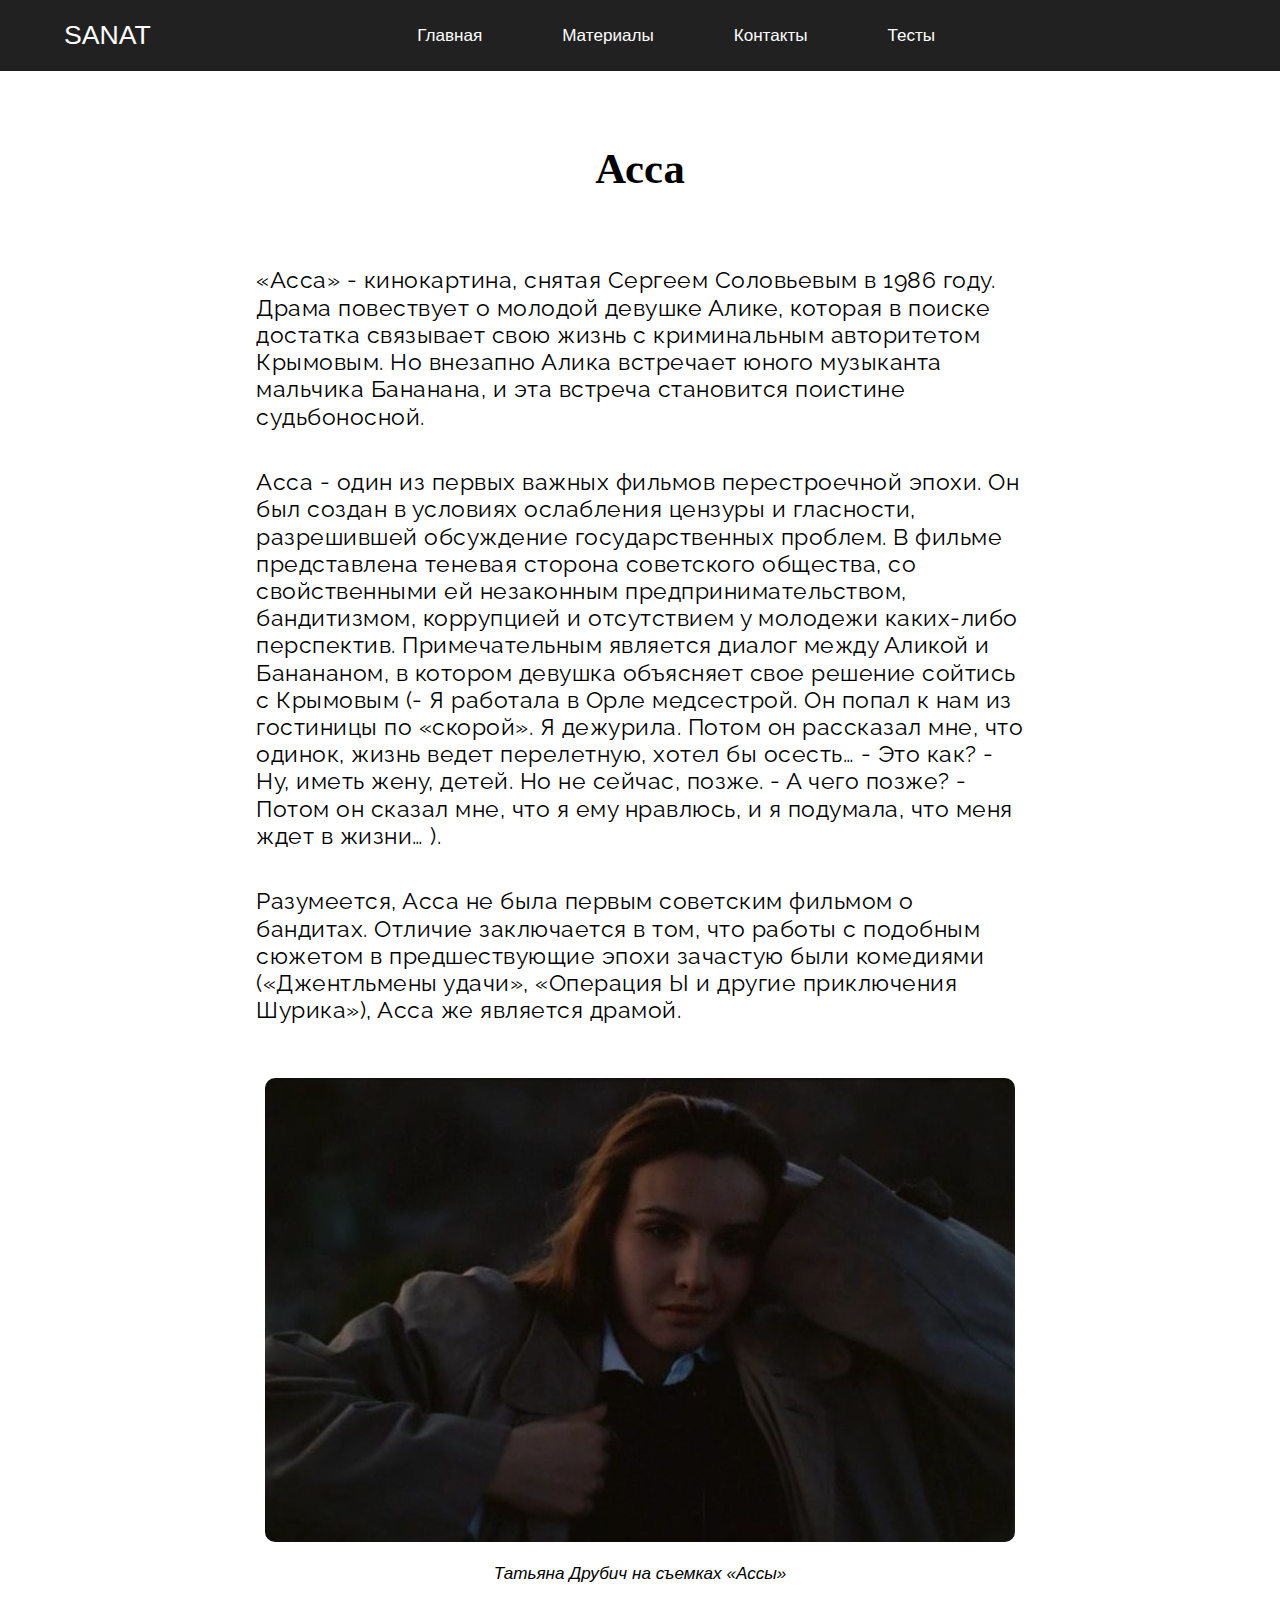
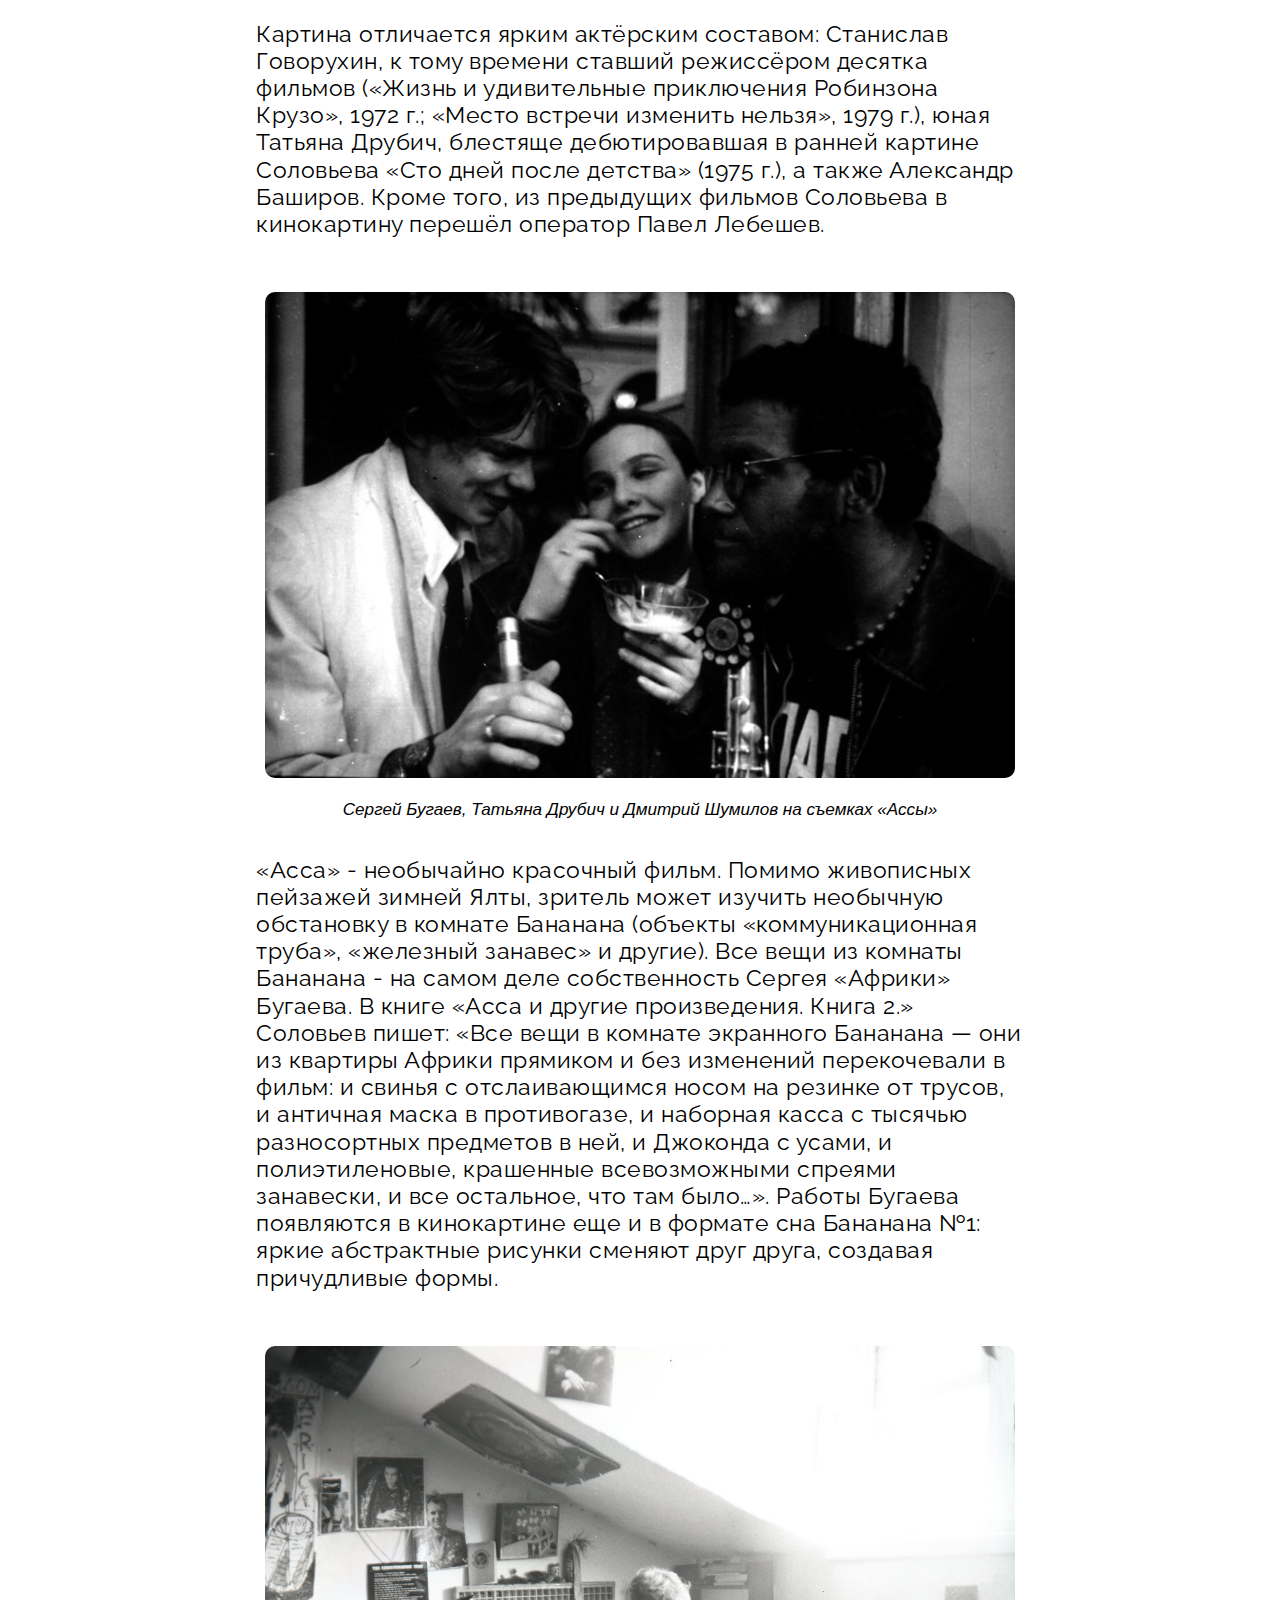
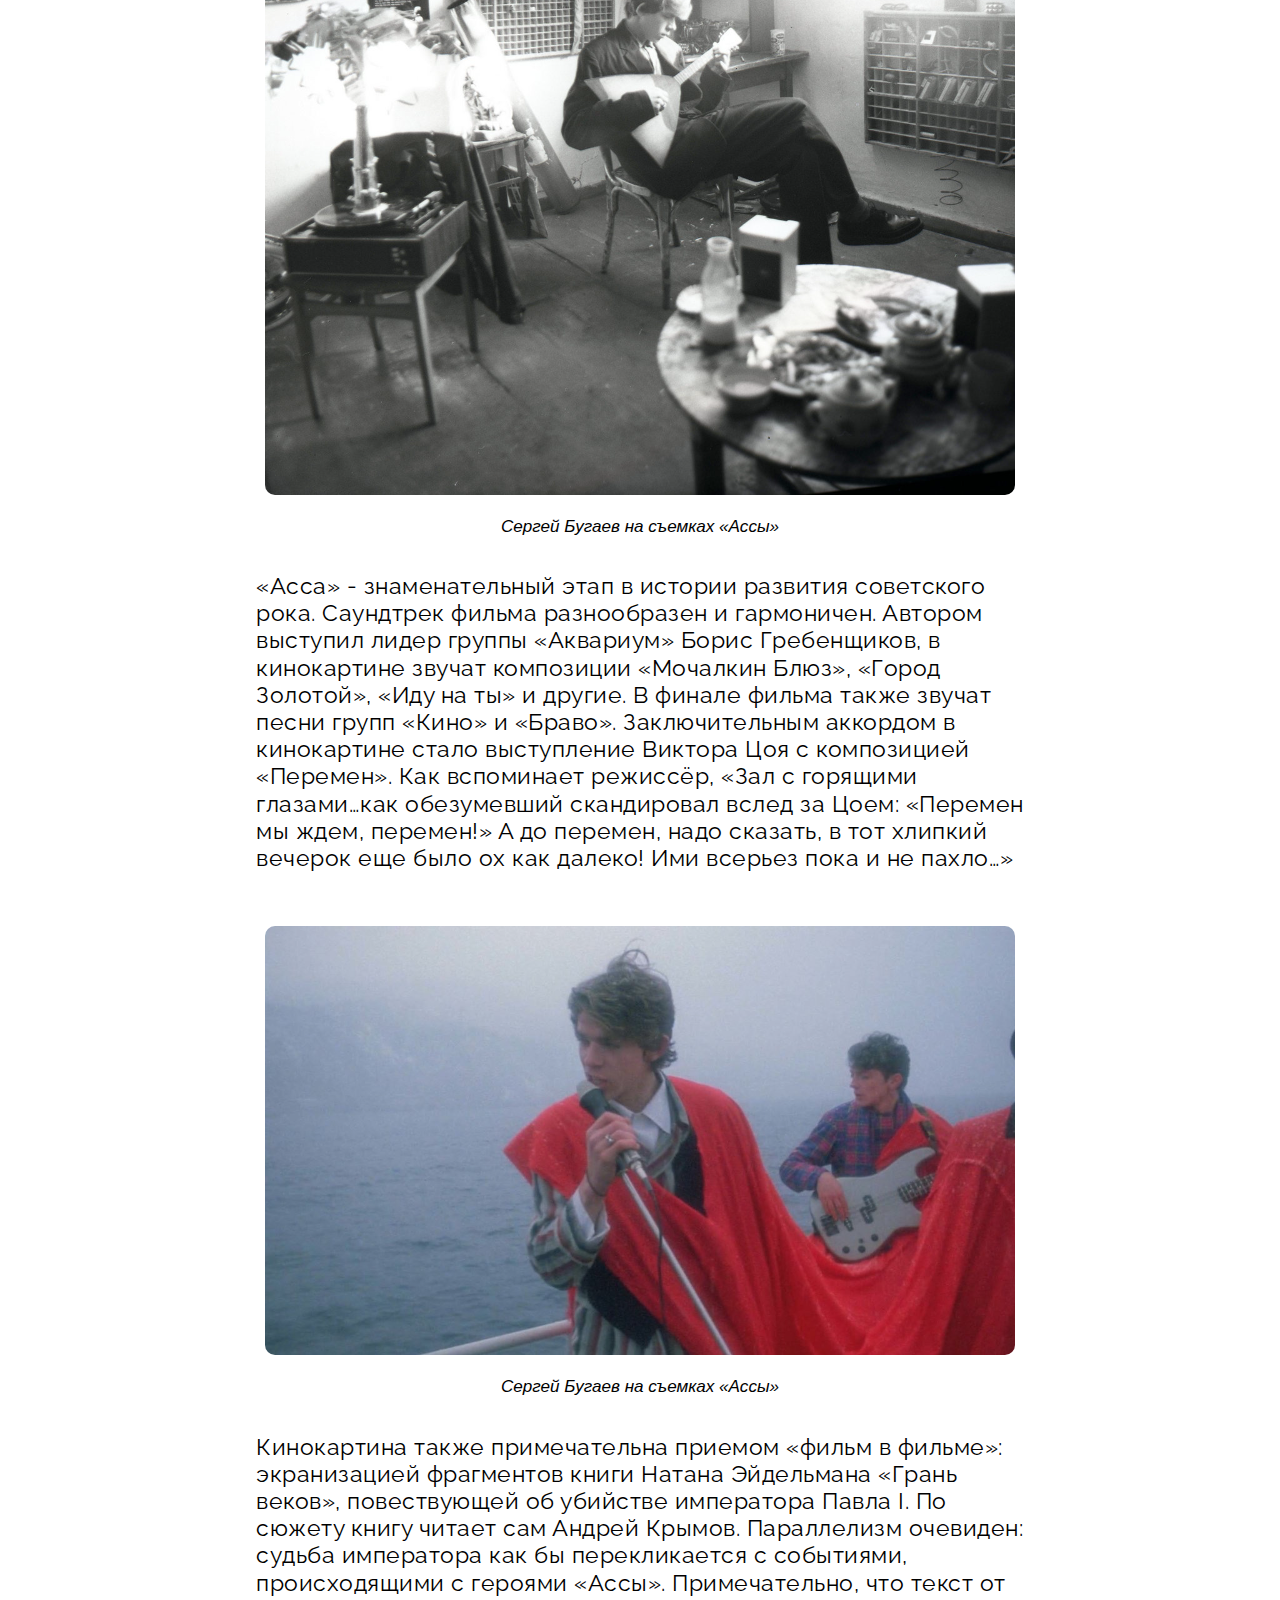
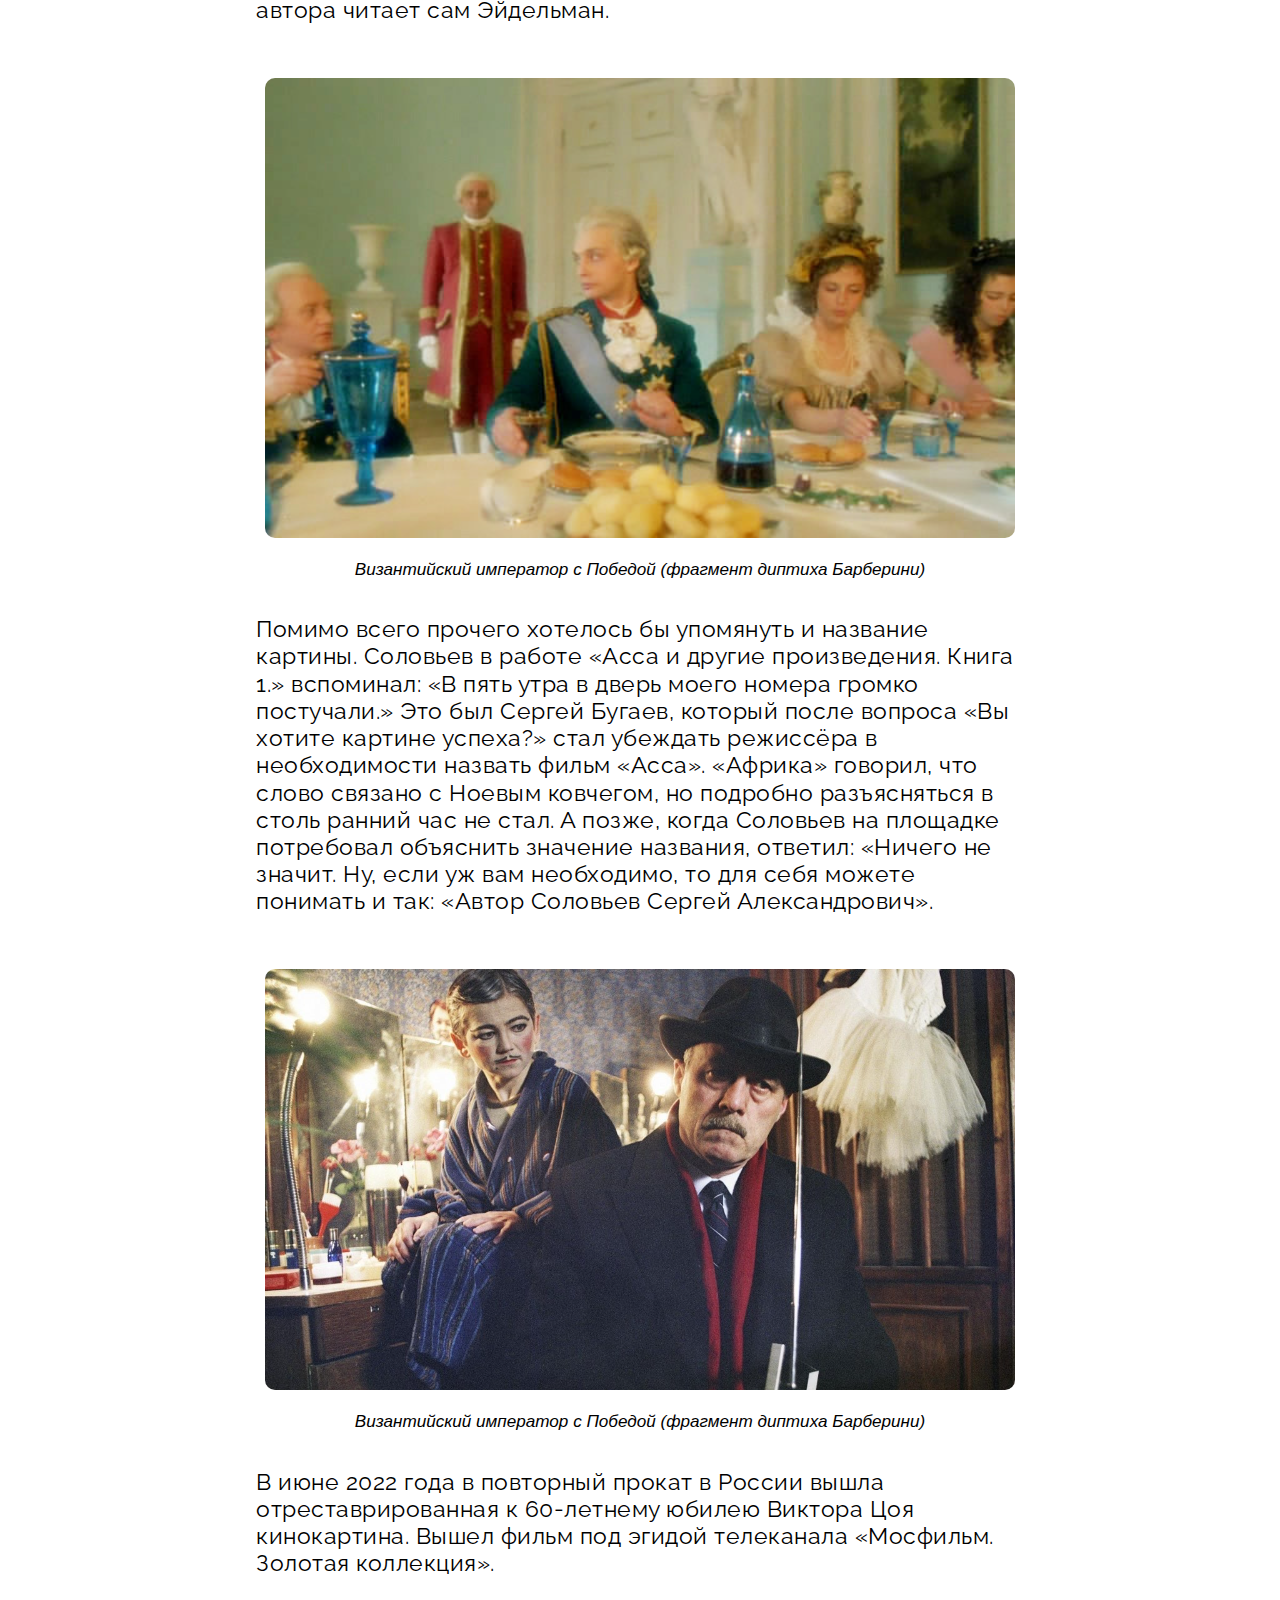
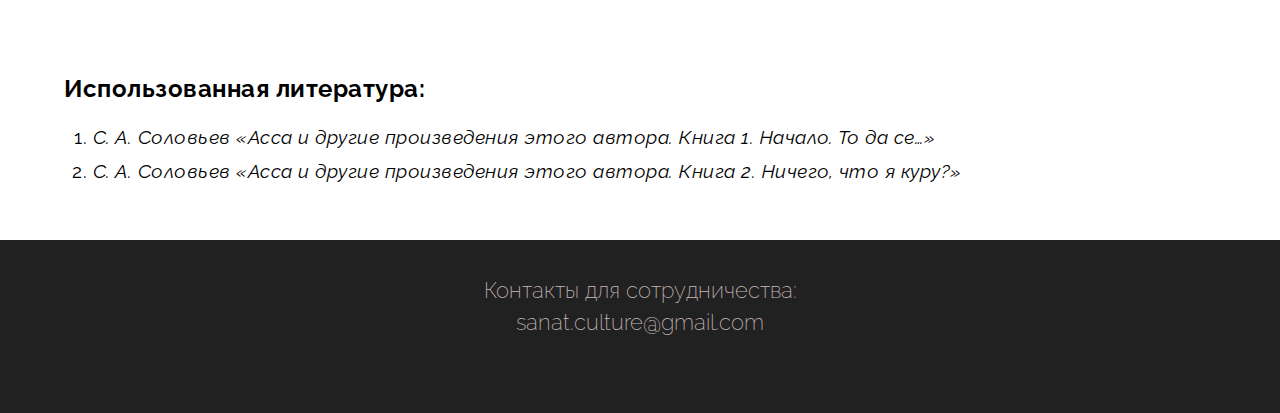
==== assa.html @ 41b5cd9e "my file" ====
<!DOCTYPE html>
<html lang="en">
<head>
    <meta charset="UTF-8">
    <meta http-equiv="X-UA-Compatible" content="IE=edge">
    <meta name="viewport" content="width=device-width, initial-scale=1.0">
    <link rel="stylesheet" href="/css/general.css">
    <link rel="stylesheet" href="/css/footer.css">
    <link rel="stylesheet" href="/css/assa.css">
    <title>Асса</title>
</head>
<body>
    <div class="wrapper">
        <div class="header__container _container">
            <a href="#" class="header__logo">SANAT</a>
            <header class="header">
                <div class="hamburger-lines">
                    <span class="line line1"></span>
                    <span class="line line2"></span>
                    <span class="line line3"></span>
                </div>  
            <nav class="header__menu menu">
                <ul class="menu__list">
                    <li class="menu__item">
                        <a href="#" class="menu__link">Главная</a>
                    </li>
                    <li class="menu__item">
                        <a href="#" class="menu__link">Материалы</a>
                    </li>
                    <li class="menu__item">
                        <a href="#" class="menu__link">Контакты</a>
                    </li>
                    <li class="menu__item">
                        <a href="#" class="menu__link">Тесты</a>
                    </li>
                </ul>
            </nav>
        </div>
        <div class="mainpage">
            <div class="mainpage__container">
                <h1 class="mainpage_text">Асса</h1>
                <div class="image-text">
                    <p class="content-text">
                        «Асса» - кинокартина, снятая Сергеем Соловьевым в 1986 году. Драма повествует о молодой девушке Алике, которая в поиске достатка связывает свою жизнь с криминальным авторитетом Крымовым. Но внезапно Алика встречает юного музыканта мальчика Бананана, и эта встреча становится поистине судьбоносной. 
                    </p>
                 </div>
                 <div class="image-text">
                    <p class="content-text">
                        Асса - один из первых важных фильмов перестроечной эпохи. Он был создан в условиях ослабления цензуры и гласности, разрешившей обсуждение государственных проблем. В фильме представлена теневая сторона советского общества, со свойственными ей незаконным предпринимательством, бандитизмом, коррупцией и отсутствием у молодежи каких-либо перспектив. Примечательным является диалог между Аликой и Банананом, в котором девушка объясняет свое решение сойтись с Крымовым (- Я работала в Орле медсестрой. Он попал к нам из гостиницы по «скорой». Я дежурила. Потом он рассказал мне, что одинок, жизнь ведет перелетную, хотел бы осесть… - Это как? - Ну, иметь жену, детей. Но не сейчас, позже. - А чего позже? - Потом он сказал мне, что я ему нравлюсь, и я подумала, что меня ждет в жизни… ). 
                    </p>
                 </div>
                 <div class="image-text">
                    <p class="content-text">
                        Разумеется, Асса не была первым советским фильмом о бандитах. Отличие заключается в том, что работы с подобным сюжетом в предшествующие эпохи зачастую были комедиями («Джентльмены удачи», «Операция Ы и другие приключения Шурика»), Асса же является драмой.
                    </p>
                 </div>
                 <div class="image-wrapper">
                    <div class="container_image">
                        <img src="/images/assa 1.png" alt="" class="second-image">
                    </div>
                    <div class="undertext">
                        <p class="under__text"> <i> Татьяна Друбич на съемках «Ассы» </i></p>
                    </div>
                </div>
                <div class="image-text">
                    <p class="content-text">
                        Картина отличается ярким актёрским составом: Станислав Говорухин, к тому времени ставший режиссёром десятка фильмов («Жизнь и удивительные приключения Робинзона Крузо», 1972 г.; «Место встречи изменить нельзя», 1979 г.), юная Татьяна Друбич, блестяще дебютировавшая в ранней картине Соловьева «Сто дней после детства» (1975 г.), а также Александр Баширов. Кроме того, из предыдущих фильмов Соловьева в кинокартину перешёл оператор Павел Лебешев.
                    </p>
                 </div>
                 <div class="image-wrapper">
                    <div class="container_image">
                        <img src="/images/assa 2.png" alt="" class="second-image">
                    </div>
                    <div class="undertext">
                        <p class="under__text"> <i> Сергей Бугаев, Татьяна Друбич и Дмитрий Шумилов на съемках «Ассы» </i></p>
                    </div>
                </div>
                <div class="image-text">
                    <p class="content-text">
                        «Асса» - необычайно красочный фильм. Помимо живописных пейзажей зимней Ялты, зритель может изучить необычную обстановку в комнате Бананана (объекты «коммуникационная труба», «железный занавес» и другие). Все вещи из комнаты Бананана - на самом деле собственность Сергея «Африки» Бугаева. В книге «Асса и другие произведения. Книга 2.» Соловьев пишет: «Все вещи в комнате экранного Бананана — они из квартиры Африки прямиком и без изменений перекочевали в фильм: и свинья с отслаивающимся носом на резинке от трусов, и античная маска в противогазе, и наборная касса с тысячью разносортных предметов в ней, и Джоконда с усами, и полиэтиленовые, крашенные всевозможными спреями занавески, и все остальное, что там было…». Работы Бугаева появляются в кинокартине еще и в формате сна Бананана №1: яркие абстрактные рисунки сменяют друг друга, создавая причудливые формы.                    </p>
                 </div>
                 <div class="image-wrapper">
                    <div class="container_image">
                        <img src="/images/assa 3.png" alt="" class="second-image">
                    </div>
                    <div class="undertext">
                        <p class="under__text"> <i> Сергей Бугаев на съемках «Ассы» </i></p>
                    </div>
                </div>
                <div class="image-text">
                    <p class="content-text">
                        «Асса» - знаменательный этап в истории развития советского рока. Саундтрек фильма разнообразен и гармоничен. Автором выступил лидер группы «Аквариум» Борис Гребенщиков, в кинокартине звучат композиции «Мочалкин Блюз», «Город Золотой», «Иду на ты» и другие. В финале фильма также звучат песни групп «Кино» и «Браво». Заключительным аккордом в кинокартине стало выступление Виктора Цоя с композицией «Перемен». Как вспоминает режиссёр, «Зал с горящими глазами…как обезумевший скандировал вслед за Цоем: «Перемен мы ждем, перемен!» А до перемен, надо сказать, в тот хлипкий вечерок еще было ох как далеко! Ими всерьез пока и не пахло…»                    </p>
                 </div>
                 <div class="image-wrapper">
                    <div class="container_image">
                        <img src="/images/assa 4.png" alt="" class="second-image">
                    </div>
                    <div class="undertext">
                        <p class="under__text"> <i> Сергей Бугаев на съемках «Ассы» </i></p>
                    </div>
                </div>
                <div class="image-text">
                    <p class="content-text">
                        Кинокартина также примечательна приемом «фильм в фильме»: экранизацией фрагментов книги Натана Эйдельмана «Грань веков», повествующей об убийстве императора Павла I. По сюжету книгу читает сам Андрей Крымов. Параллелизм очевиден: судьба императора как бы перекликается с событиями, происходящими с героями «Ассы». Примечательно, что текст от автора читает сам Эйдельман.
                    </p>
                 </div>
                 <div class="image-wrapper">
                    <div class="container_image">
                        <img src="/images/assa 5.png" alt="" class="second-image">
                    </div>
                    <div class="undertext">
                        <p class="under__text"> <i> Византийский император с Победой (фрагмент диптиха Барберини) </i></p>
                    </div>
                </div>
                <div class="image-text">
                    <p class="content-text">
                        Помимо всего прочего хотелось бы упомянуть и название картины. Соловьев в работе «Асса и другие произведения. Книга 1.» вспоминал: «В пять утра в дверь моего номера громко постучали.» Это был Сергей Бугаев, который после вопроса «Вы хотите картине успеха?» стал убеждать режиссёра в необходимости назвать фильм «Асса». «Африка» говорил, что слово связано с Ноевым ковчегом, но подробно разъясняться в столь ранний час не стал. А позже, когда Соловьев на площадке потребовал объяснить значение названия, ответил: «Ничего не значит. Ну, если уж вам необходимо, то для себя можете понимать и так: «Автор Соловьев Сергей Александрович».                    </p>
                 </div>
                <div class="image-wrapper">
                    <div class="container_image">
                        <img src="/images/assa 6.png" alt="" class="second-image">
                    </div>
                    <div class="undertext">
                        <p class="under__text"> <i> Византийский император с Победой (фрагмент диптиха Барберини) </i></p>
                    </div>
                </div>
                <div class="image-text">
                    <p class="content-text">
                        В июне 2022 года в повторный прокат в России вышла отреставрированная к 60-летнему юбилею Виктора Цоя кинокартина. Вышел фильм под эгидой телеканала «Мосфильм. Золотая коллекция».
                    </div>
                </div>
                <div class="mainpage__lines">
                    <span class="linem main__line1"></span>
                    <span class="linem main__line2"></span>
                </div> 
            </div>
        </div>
        <div class="literature">
            <div class="literature__container">
                <h3 class="used_lit">Использованная литература:</h3>
                <ol class="lit_list" type="1" start="1">
                    <li class="list_list"> <i> С. А. Соловьев «Асса и другие произведения этого автора. Книга 1. Начало. То да се…»</i></li>
                    <li class="list_list"> <i> С. А. Соловьев «Асса и другие произведения этого автора. Книга 2. Ничего, что я куру?» </i></li>
                </ol>
            </div>
        </div>
        <footer>
            <div class="footer-container">
                <p class="contacts">Контакты для сотрудничества:</p>
                <p class="mail">sanat.culture@gmail.com</p>
            </div>
        </footer>
    </div>
    <script src="/css/js/script.js"></script>
</body>
</html>
---- css/general.css ----
@import url('https://fonts.googleapis.com/css2?family=Raleway:wght@300;400&family=Source+Sans+Pro:ital@0;1&display=swap');
*{
    padding: 0;
    margin: 0;
    border: 0;
}
*,*:before,*:after{
    -moz-box-sizing: border-box;
    -webkit-box-sizing: border-box;
    box-sizing: border-box;
}

a{
    text-decoration: none;
    color: white;
}

:focus,:active{outline: none;}
a:focus,a:active{outline: none;}
nav, footer, header, aside {display: block;}

html, body {
    height: 100%;
    width: 100%;
    font-size: 100%;
    line-height: 1;
    font-size: 14px;
    -ms-text-size-adjust: 100%;
    -moz-text-size-adjust: 100%;
    -webkit-text-size-adjust: 100%;
}
input, button, textarea {font-family: inherit;}
input::-ms-clear{display: none;}
button{cursor: pointer;}
button::-moz-focus-inner{padding: 0; border: 0;}
a, a:visited {text-decoration: none;}
a:hover {text-decoration: none;}
ul li {list-style: none;}
img{vertical-align: top;}

body._lock{
    overflow: hidden;
}

.wrapper{
    min-height: 100%;
    overflow-x: hidden;
    background-color: #212121;
}

.container{
    max-width: 100%;
    margin: 0 auto;
    background-color: #212121;
}

._container{
    width: 90%;
    margin: 0 auto;
    padding: 0 5%;
    box-sizing: content-box;
}

.header{
    position: relative;
    width: 100%;
    left: 0;
    top: 0;
    z-index: 50;
}

.header__container{
    display: flex;
    min-height: 80%;
    height: calc(25px + 52 * (100vw / 1440));
    min-height: 40px;
    align-items: center;
    width: 90%;
    margin: 0 auto;
    background-color:#212121;
    position: relative;
    z-index: 20;
}

.header__logo{
    font-family: Arial, Helvetica, sans-serif;
    font-size: calc(16px + 12 * (100vw / 1440));
    font-weight: 400;
}

.header__menu{
    margin: 0% 0% 0% 25%;
}

@media (max-width: 767px){
    .header__menu{
        margin: 0% 0% 0% 14%;
    }
}

@media (max-width: 500px){
    .header__menu{
        margin: 0% 0% 0% 7%;
    }
}


.menu__list{
    display: flex;
}

.menu__item:not(:last-child){
    margin: 0 10% 0 0;
}

@media (max-width: 500px){
    .menu__item:not(:last-child){
        margin: 0 7% 0 0;
    }
    .menu__list{
        flex-wrap: wrap;
    }
}

.menu__link{
    color: white;
    font-size: calc(10px + 8 * (100vw / 1440));
    font-family: Arial, Helvetica, sans-serif;
    font-weight: 500;
    transition: all ease 0.2s;
}

.menu__link:hover{
    border-bottom: #ffffff 2px solid;
}

@media(max-width: 767px){
    .hamburger-lines {
        display: block;
        height: 26px;
        width: 32px;
        top: 0;
        right: 0;
        position: relative;
        z-index: 2;
        display: flex;
        flex-direction: column;
        justify-content: space-between;
        float: right;
        cursor: pointer;
      }
      
      .hamburger-lines .line {
        display: block;
        height: 3px;
        width: 100%;
        border-radius: 10px;
        background: #ffffff;
        transition: all ease 0.3s;
      }
      .menu__list{
        position: fixed;
        display: block;
        top: 0;
        left: 0;
        width: 100%;
        height: 100%;
        background-color: #212121;
        background-image: url(/images/Rembrandt_Harmensz._van_Rijn_-_The_Return_of_the_Prodigal_Son.jpg);
        opacity: 1;
        padding: 30% 0px 30px 30%;
        transition: all 0.5s ease;
        transform: translate(-200%, 0);
      }
      .menu__list._active{
        transform: translate(0%, 0);
        transition: all 0.5s ease-in-out;
      }
      .menu__list > li{
        margin: 0px 0px 30px 0px;
        padding: 20px;
        
      }
      .menu__list > li:last-child{
        margin-bottom: 0;
      }
      .menu__link{
        font-size: 32px;
        text-align: center;
      }
      .hamburger-lines._active .line1{
        opacity: 0;
        transition: all ease 0.3s;
      }
      .hamburger-lines._active .line2{
        transform: rotate(45deg) translateY(8.5px);
        transition: all ease 0.3s;
      }
      .hamburger-lines._active .line3{
        transform: rotate(-45deg) translateY(-8.5px);
        transition: all ease 0.3s;
      }
}
---- css/footer.css ----
.footer-container{
    padding-top: 3%;
    background-color: #212121;
    display: block;
    justify-content: center;
    text-align: center;
    color: rgb(200, 187, 187);
}

.contacts{
    font-size: calc(10px + 14 * (100vw / 1440));
    font-weight: 200;
    font-family: 'Raleway', sans-serif;
}

.mail{
    padding: 10px 0px 80px 0;
    font-size: calc(10px + 14 * (100vw / 1440));
    font-weight: 200;
    font-family: 'Raleway', sans-serif;
}
---- css/assa.css ----
.wrapper{
    background-color: #fff;
    max-width: 100%;
    overflow: hidden;
}

.mainpage{
    width: 60%;
    text-align: left;
    align-items: center;
    margin: 0 auto;
}

h2{
    font-size: calc(12px + 12 * (100vw / 1440));
    font-family: 'Raleway', sans-serif;
    letter-spacing: 0.5px;
    line-height: 1.2;
    margin: 5% 0;
}

h3{
    font-size: calc(12px + 12 * (100vw / 1440));
    font-family: 'Raleway', sans-serif;
    letter-spacing: 0.5px;
    line-height: 1.2;
    margin: 5% 0;
}


.poem-text{
    font-size: calc(12px + 12 * (100vw / 1440));
    font-family: 'Raleway', sans-serif;
    letter-spacing: 0.5px;
    line-height: 1.2;
    margin: 5% 0;
}

.mainpage_text{
    display: flex;
    justify-content: center;
    text-align: center;
    margin: 10% 0;
    font-size: calc(16px + 30 * (100vw / 1440));
}

.content-text{
    font-size: calc(12px + 12 * (100vw / 1440));
    font-family: 'Raleway', sans-serif;
    letter-spacing: 0.5px;
    line-height: 1.2;
    margin: 5% 0;
}

.image-wrapper{
    position: relative;
    width: 100%;
    margin: 0% 0%;
    transition: all ease 0.5s;
    text-align: center;
}

.second-image{
    margin: 2% 0;
    max-width: 100%;
    border-radius: 10px;
    position: relative;
    justify-content: center;
    align-items: center;
}


.under__text{
    font-family: Arial, Helvetica, sans-serif;
    font-weight: 500;
    letter-spacing: 1.1;
    font-size: calc(10px + 8 * (100vw / 1440));
    margin: 1% 0;
}

.triple_image {
    max-width: 90%;
    justify-content: center;
    margin: 0% 8%;
    display: grid;
    grid-gap: 3%;
    grid-template-columns: 1fr 1fr;

 }


.triple__image__first {
    object-fit: cover;
    width: 100%;
    max-height: 100%;
}

.second-third{
    display: flex;
    flex-direction: column;
    height: 100%;
}

.triple__image__second{
    object-fit: cover;
    width: 100%;
    height: 50vh;
}

.triple__image__third{
    object-fit: cover;
    width: 100%;
    margin-top: 3%;
    height: 43.9vh;
}

.literature{
    width: 90%;
    text-align: left;
    align-items: center;
    margin: 0 auto;
}

.literature__container{
    margin: 5% 0;
}

.used_lit{
    margin: 2% 0;
    font-size: calc(12px + 14 * (100vw / 1440));
    font-family: 'Raleway', sans-serif;
}

.lit_list{
    margin-left: 1.5%;
}

.list_list{
    font-size: calc(10px + 10 * (100vw / 1440));
    font-family: 'Raleway', sans-serif;
    letter-spacing: 0.5px;
    line-height: 1.2;
    margin: 1%;
}

@media (max-width: 1024px) {
    .mainpage{
        width: 85%;
    }
    .content-text{
        margin: 5% 0;
    }
    
}
@media (max-width: 767px) {
    .literature__container{
        margin: 5% 0;
    }
}

.second-image._active{
    transform: scale(162);
}
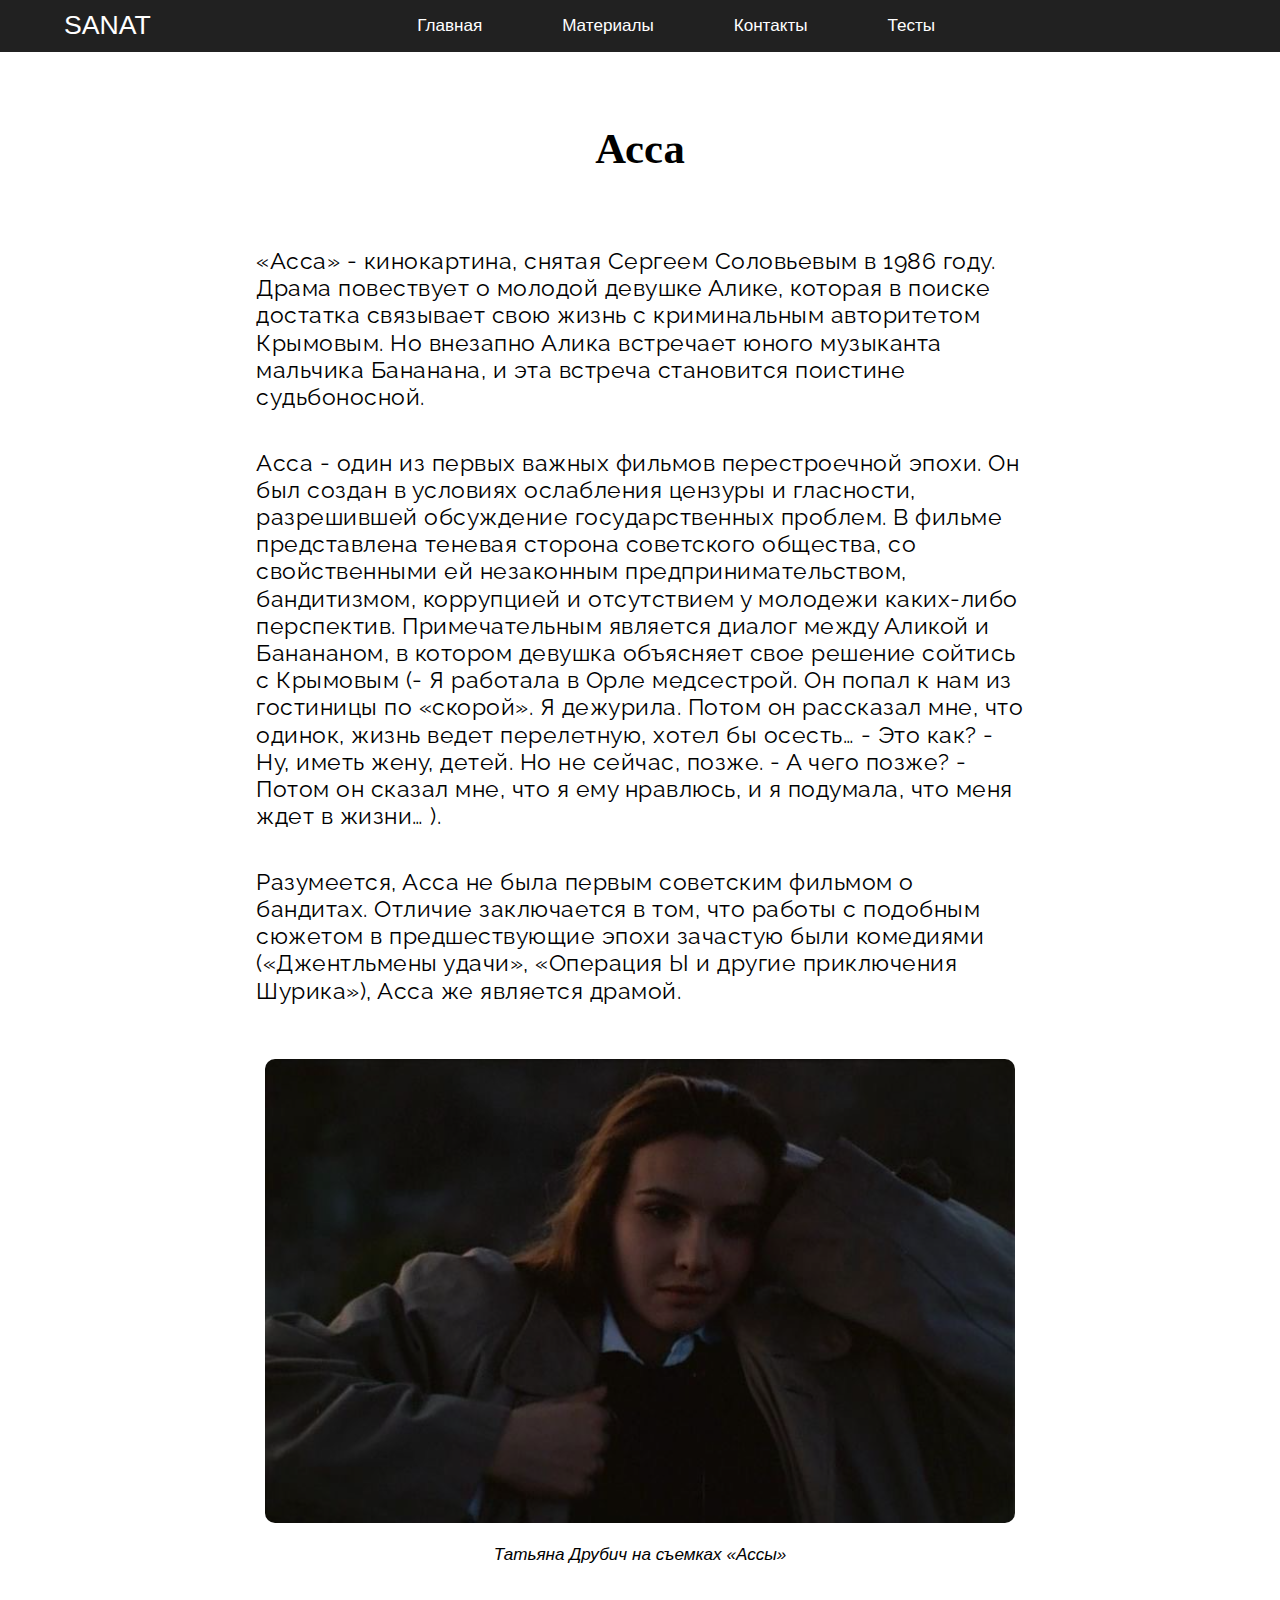
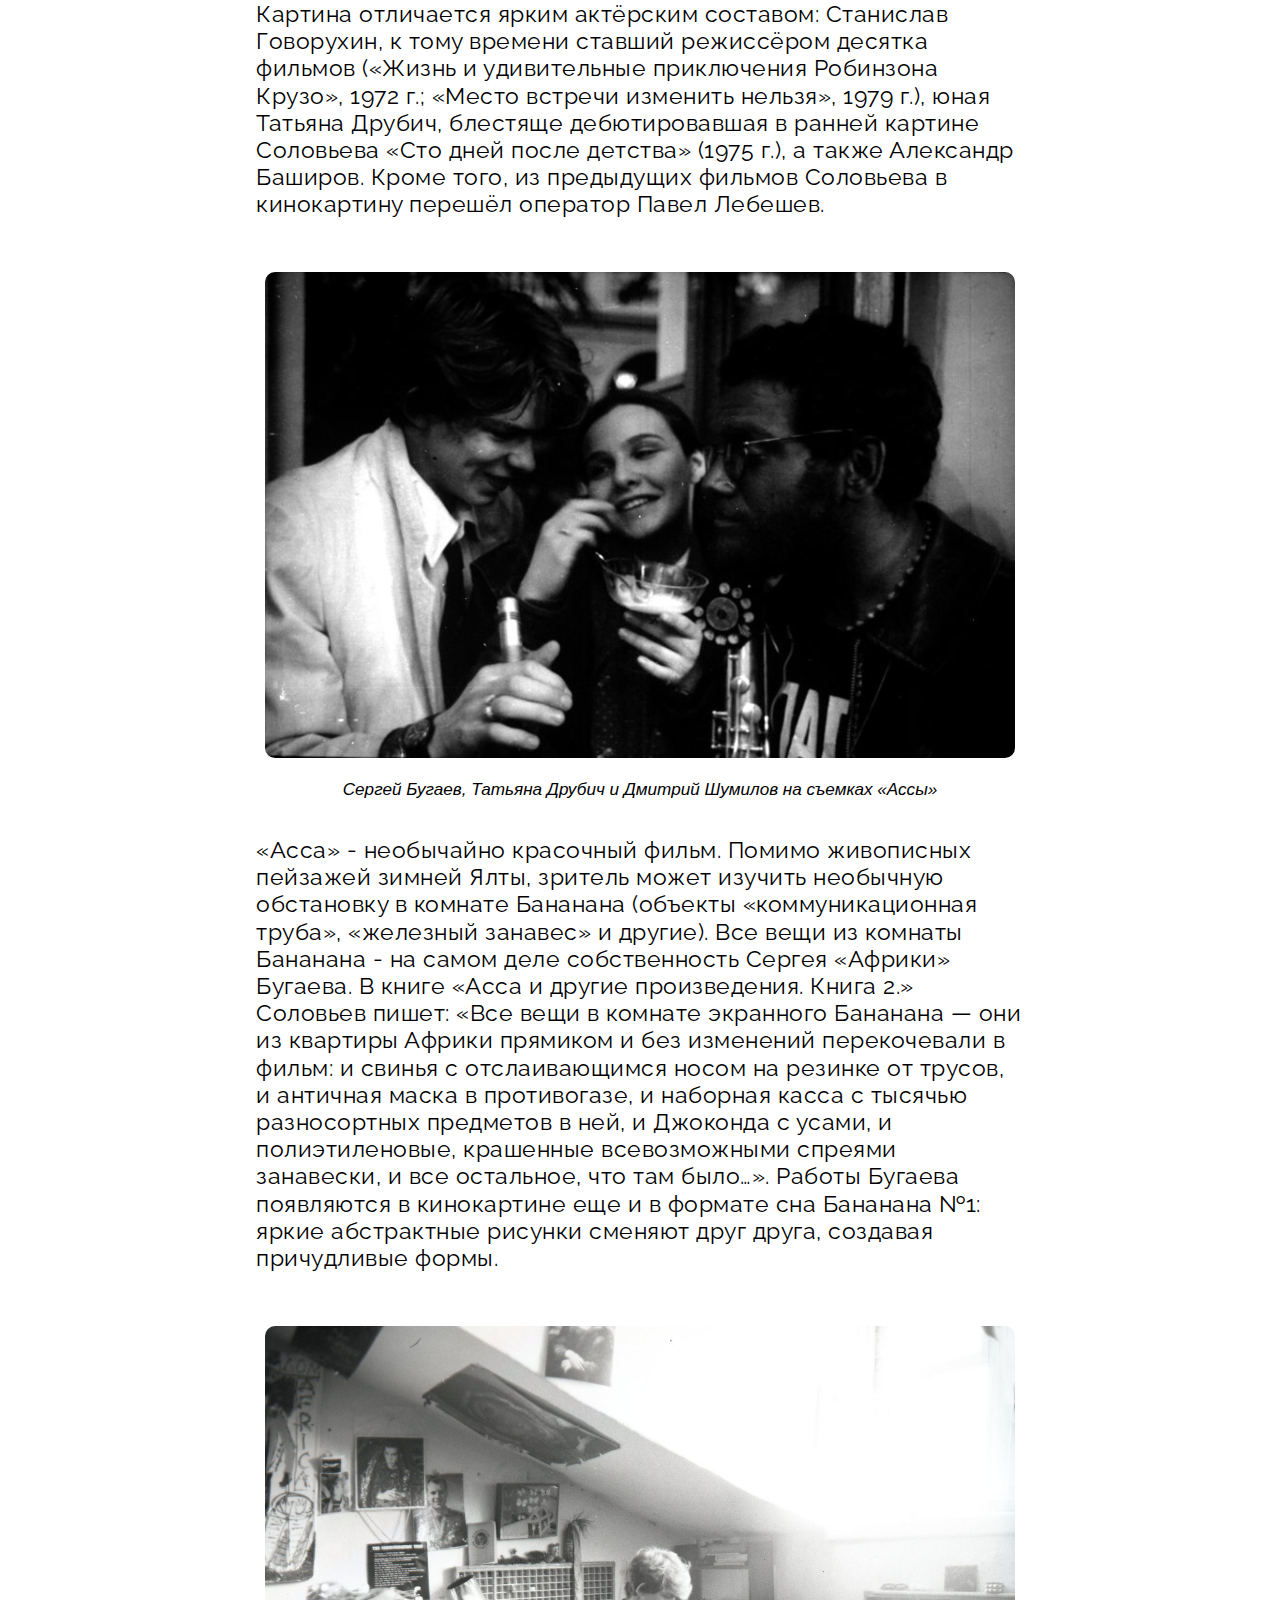
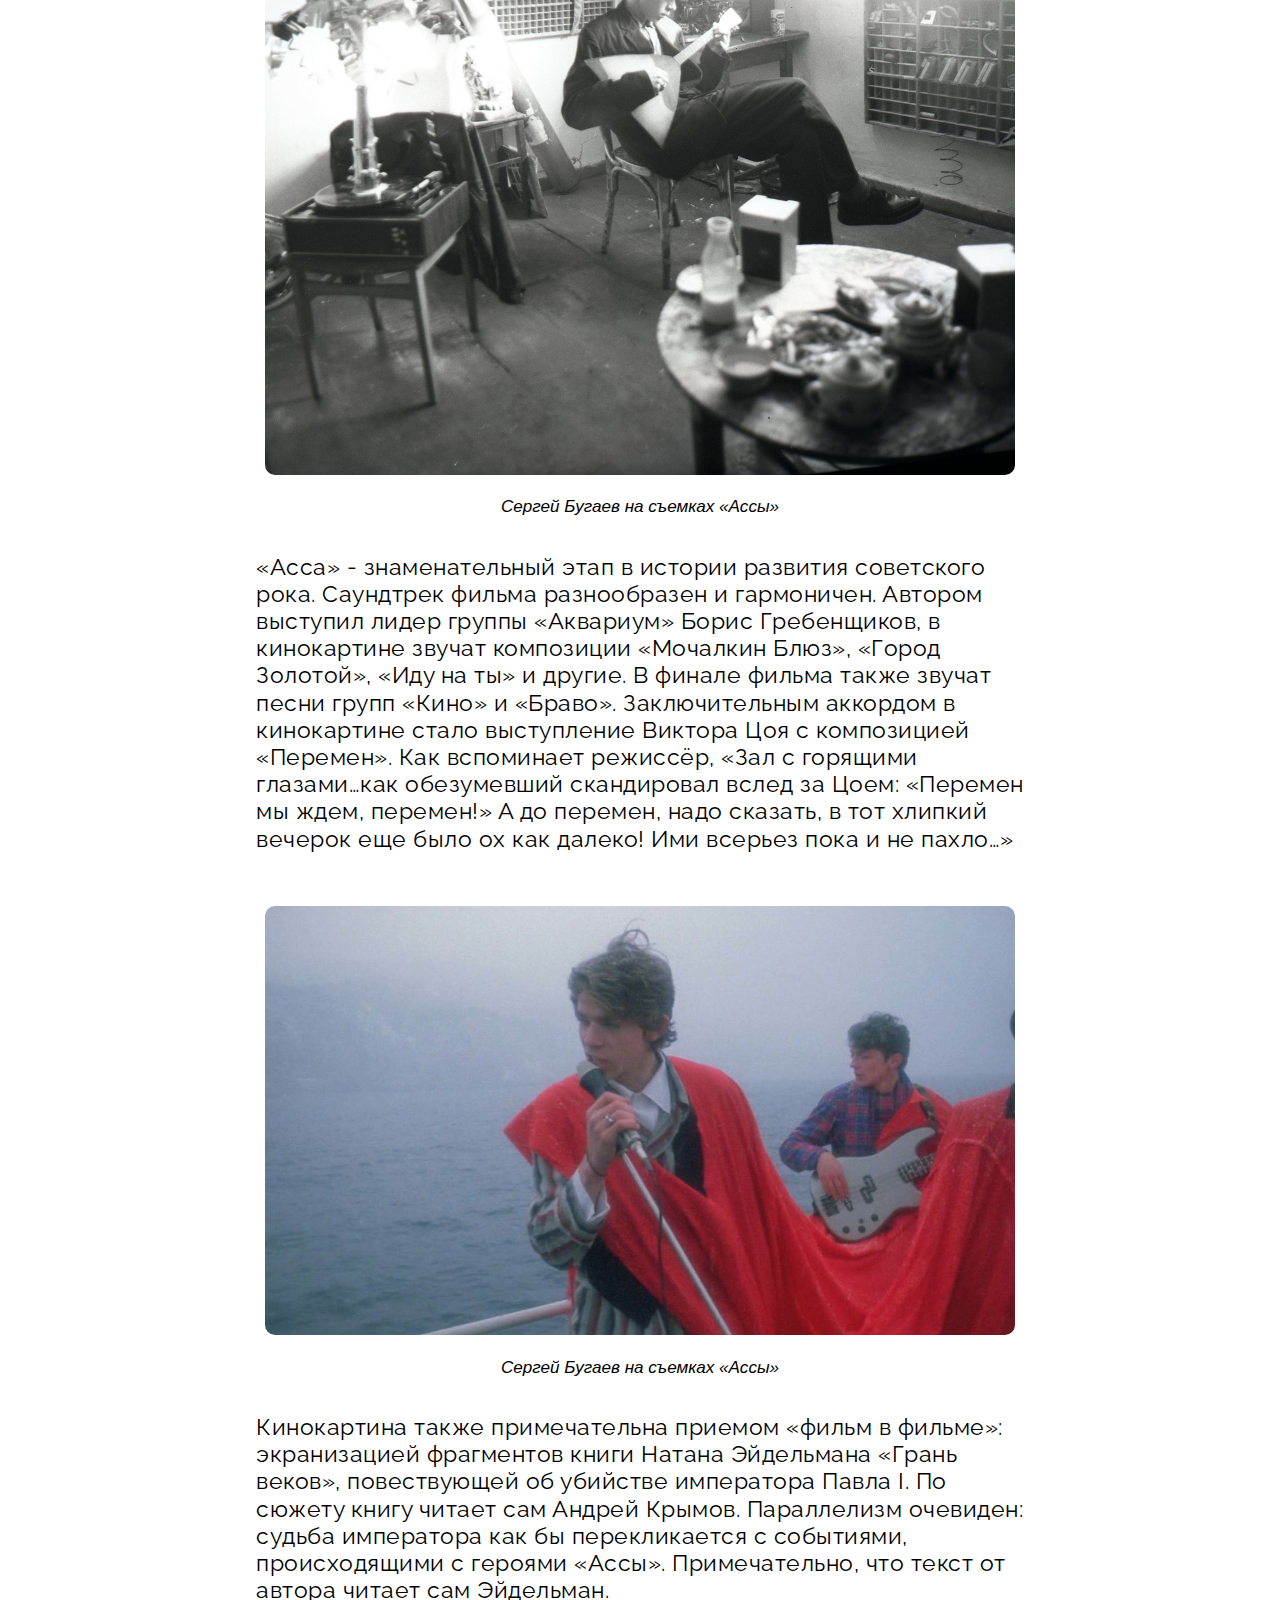
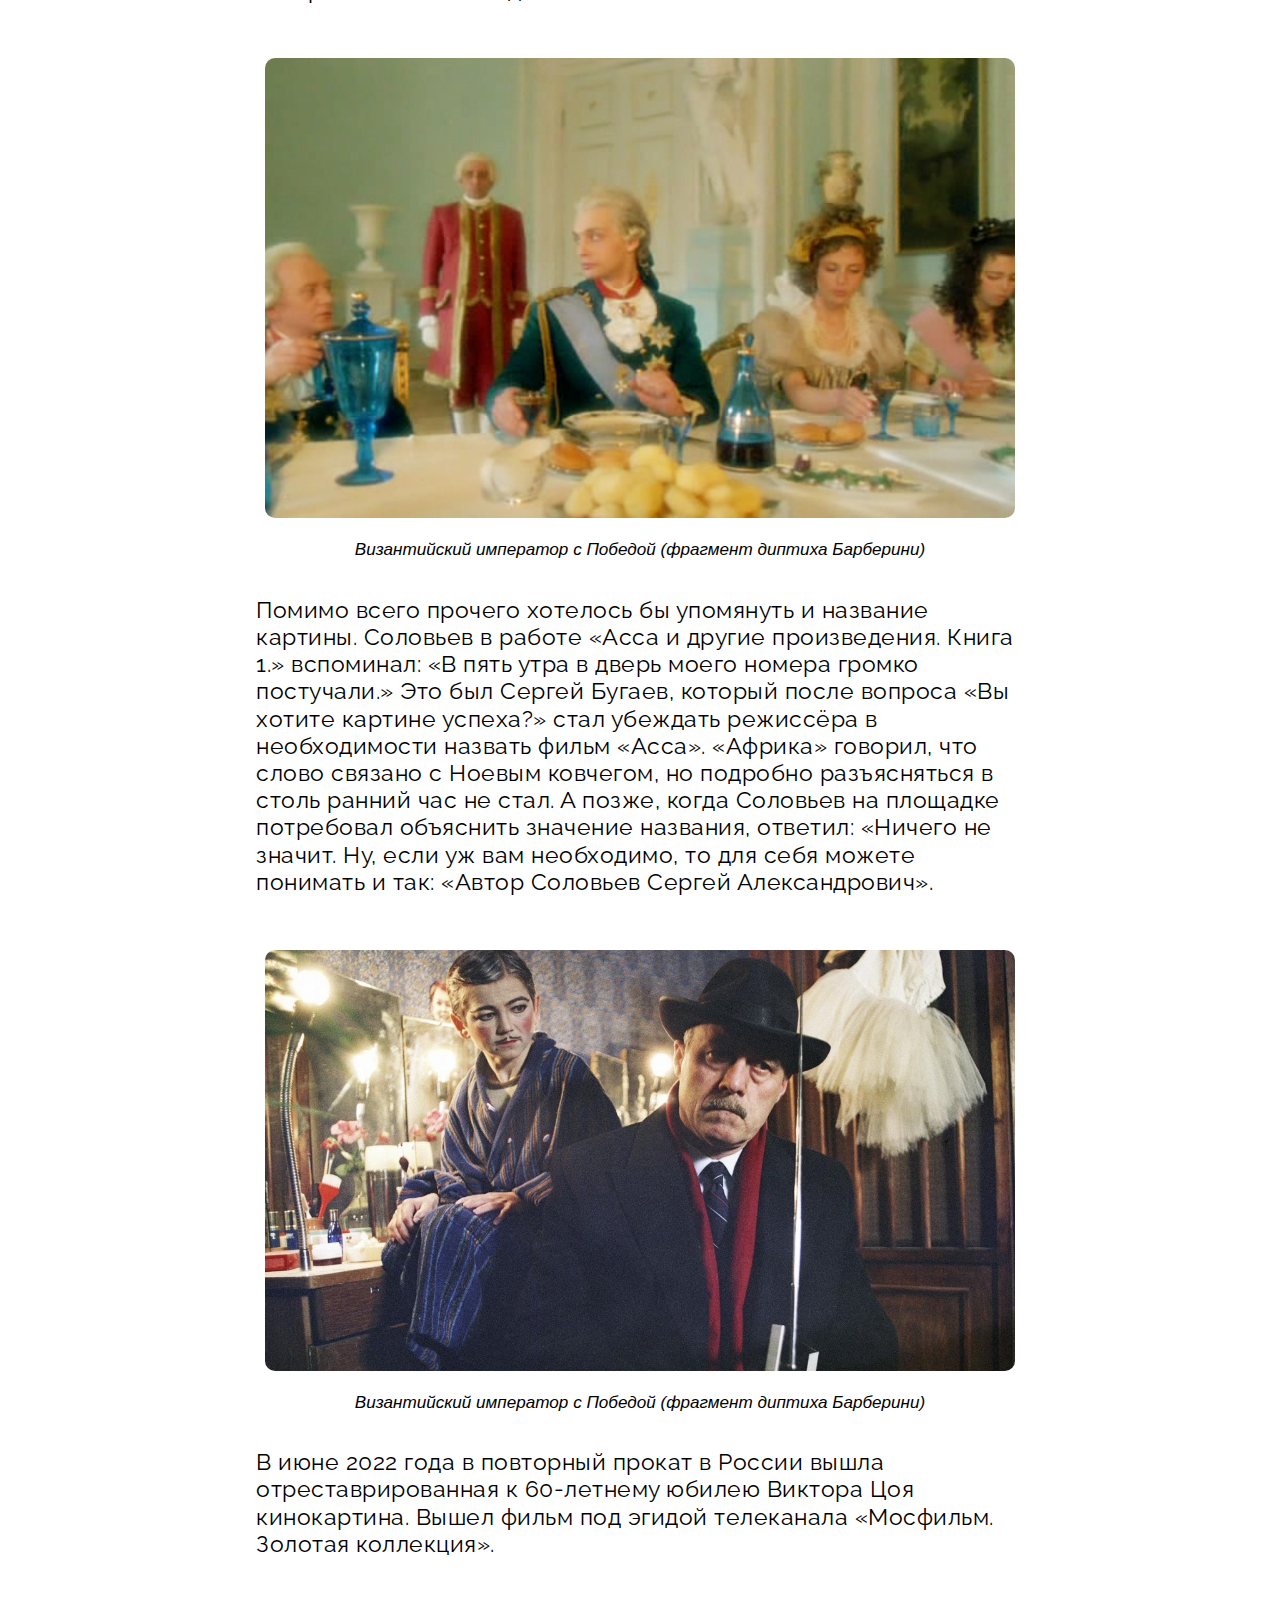
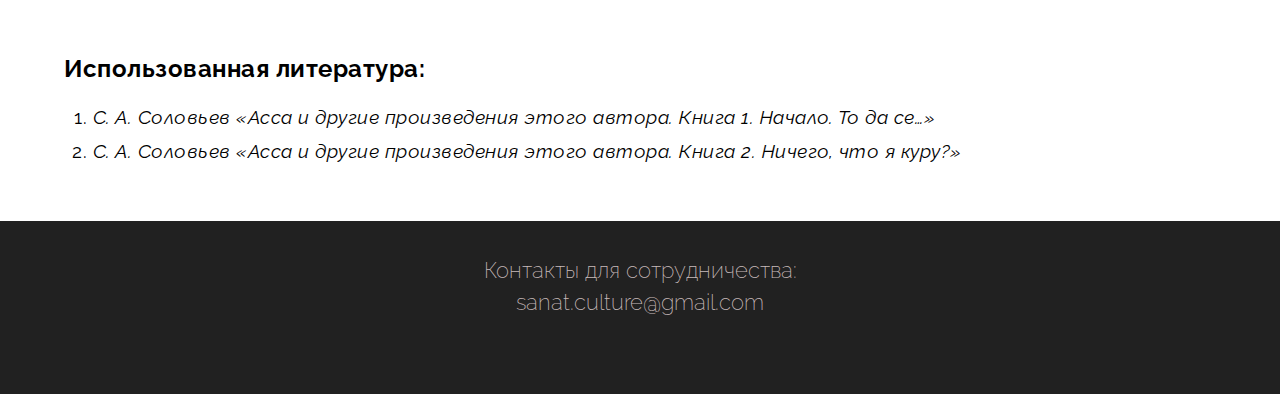
==== commit 53d5d21a: "easy" ====
--- a/assa.html
+++ b/assa.html
@@ -4,9 +4,10 @@
     <meta charset="UTF-8">
     <meta http-equiv="X-UA-Compatible" content="IE=edge">
     <meta name="viewport" content="width=device-width, initial-scale=1.0">
-    <link rel="stylesheet" href="/css/general.css">
-    <link rel="stylesheet" href="/css/footer.css">
-    <link rel="stylesheet" href="/css/assa.css">
+    <link rel="stylesheet" href="./css/general.css">
+    <link rel="stylesheet" href="./css/footer.css">
+    <link rel="stylesheet" href="./css/article.css">
+    <link rel="stylesheet" href="./css/assa.css">
     <title>Асса</title>
 </head>
 <body>
@@ -22,16 +23,16 @@
             <nav class="header__menu menu">
                 <ul class="menu__list">
                     <li class="menu__item">
-                        <a href="#" class="menu__link">Главная</a>
+                        <a href="./index.html" class="menu__link">Главная</a>
                     </li>
                     <li class="menu__item">
-                        <a href="#" class="menu__link">Материалы</a>
+                        <a href="./content.html" class="menu__link">Материалы</a>
                     </li>
                     <li class="menu__item">
-                        <a href="#" class="menu__link">Контакты</a>
+                        <a href="./contact.html" class="menu__link">Контакты</a>
                     </li>
                     <li class="menu__item">
-                        <a href="#" class="menu__link">Тесты</a>
+                        <a href="./tests.html" class="menu__link">Тесты</a>
                     </li>
                 </ul>
             </nav>
@@ -56,7 +57,7 @@
                  </div>
                  <div class="image-wrapper">
                     <div class="container_image">
-                        <img src="/images/assa 1.png" alt="" class="second-image">
+                        <img src="./images/assa 1.png" alt="" class="second-image">
                     </div>
                     <div class="undertext">
                         <p class="under__text"> <i> Татьяна Друбич на съемках «Ассы» </i></p>
@@ -69,7 +70,7 @@
                  </div>
                  <div class="image-wrapper">
                     <div class="container_image">
-                        <img src="/images/assa 2.png" alt="" class="second-image">
+                        <img src="./images/assa 2.png" alt="" class="second-image">
                     </div>
                     <div class="undertext">
                         <p class="under__text"> <i> Сергей Бугаев, Татьяна Друбич и Дмитрий Шумилов на съемках «Ассы» </i></p>
@@ -81,7 +82,7 @@
                  </div>
                  <div class="image-wrapper">
                     <div class="container_image">
-                        <img src="/images/assa 3.png" alt="" class="second-image">
+                        <img src="./images/assa 3.png" alt="" class="second-image">
                     </div>
                     <div class="undertext">
                         <p class="under__text"> <i> Сергей Бугаев на съемках «Ассы» </i></p>
@@ -93,7 +94,7 @@
                  </div>
                  <div class="image-wrapper">
                     <div class="container_image">
-                        <img src="/images/assa 4.png" alt="" class="second-image">
+                        <img src="./images/assa 4.png" alt="" class="second-image">
                     </div>
                     <div class="undertext">
                         <p class="under__text"> <i> Сергей Бугаев на съемках «Ассы» </i></p>
@@ -106,7 +107,7 @@
                  </div>
                  <div class="image-wrapper">
                     <div class="container_image">
-                        <img src="/images/assa 5.png" alt="" class="second-image">
+                        <img src="./images/assa 5.png" alt="" class="second-image">
                     </div>
                     <div class="undertext">
                         <p class="under__text"> <i> Византийский император с Победой (фрагмент диптиха Барберини) </i></p>
@@ -118,7 +119,7 @@
                  </div>
                 <div class="image-wrapper">
                     <div class="container_image">
-                        <img src="/images/assa 6.png" alt="" class="second-image">
+                        <img src="./images/assa 6.png" alt="" class="second-image">
                     </div>
                     <div class="undertext">
                         <p class="under__text"> <i> Византийский император с Победой (фрагмент диптиха Барберини) </i></p>
@@ -151,6 +152,6 @@
             </div>
         </footer>
     </div>
-    <script src="/css/js/script.js"></script>
+    <script src="./css/js/script.js"></script>
 </body>
 </html>--- a/css/general.css
+++ b/css/general.css
@@ -71,8 +71,7 @@
 
 .header__container{
     display: flex;
-    min-height: 80%;
-    height: calc(25px + 52 * (100vw / 1440));
+    height: calc(25px + 30 * (100vw / 1440));
     min-height: 40px;
     align-items: center;
     width: 90%;
@@ -92,17 +91,6 @@
     margin: 0% 0% 0% 25%;
 }
 
-@media (max-width: 767px){
-    .header__menu{
-        margin: 0% 0% 0% 14%;
-    }
-}
-
-@media (max-width: 500px){
-    .header__menu{
-        margin: 0% 0% 0% 7%;
-    }
-}
 
 
 .menu__list{
@@ -166,7 +154,7 @@
         width: 100%;
         height: 100%;
         background-color: #212121;
-        background-image: url(/images/Rembrandt_Harmensz._van_Rijn_-_The_Return_of_the_Prodigal_Son.jpg);
+        background-image: url(../images/Rembrandt_Harmensz._van_Rijn_-_The_Return_of_the_Prodigal_Son.jpg);
         opacity: 1;
         padding: 30% 0px 30px 30%;
         transition: all 0.5s ease;
@@ -201,3 +189,5 @@
         transition: all ease 0.3s;
       }
 }
+
+
--- a/css/article.css
+++ b/css/article.css
@@ -0,0 +1,163 @@
+.wrapper{
+    background-color: #fff;
+    max-width: 100%;
+    overflow: hidden;
+}
+
+.mainpage{
+    width: 60%;
+    text-align: left;
+    align-items: center;
+    margin: 0 auto;
+}
+
+h2{
+    font-size: calc(12px + 12 * (100vw / 1440));
+    font-family: 'Raleway', sans-serif;
+    letter-spacing: 0.5px;
+    line-height: 1.2;
+    margin: 5% 0;
+}
+
+h3{
+    font-size: calc(12px + 12 * (100vw / 1440));
+    font-family: 'Raleway', sans-serif;
+    letter-spacing: 0.5px;
+    line-height: 1.2;
+    margin: 5% 0;
+}
+
+
+.poem-text{
+    font-size: calc(12px + 12 * (100vw / 1440));
+    font-family: 'Raleway', sans-serif;
+    letter-spacing: 0.5px;
+    line-height: 1.2;
+    margin: 5% 0;
+}
+
+.mainpage_text{
+    display: flex;
+    justify-content: center;
+    text-align: center;
+    margin: 10% 0;
+    font-size: calc(16px + 30 * (100vw / 1440));
+}
+
+.content-text{
+    font-size: calc(12px + 12 * (100vw / 1440));
+    font-family: 'Raleway', sans-serif;
+    letter-spacing: 0.5px;
+    line-height: 1.2;
+    margin: 5% 0;
+}
+
+.image-wrapper{
+    position: relative;
+    width: 100%;
+    margin: 0% 0%;
+    transition: all ease 0.5s;
+    text-align: center;
+}
+
+.second-image{
+    margin: 2% 0;
+    max-width: 100%;
+    border-radius: 10px;
+    position: relative;
+    justify-content: center;
+    align-items: center;
+}
+
+
+.under__text{
+    font-family: Arial, Helvetica, sans-serif;
+    font-weight: 500;
+    letter-spacing: 1.1;
+    font-size: calc(10px + 8 * (100vw / 1440));
+    margin: 1% 0;
+}
+
+.triple_image {
+    max-width: 90%;
+    justify-content: center;
+    margin: 0% 8%;
+    display: grid;
+    grid-gap: 3%;
+    grid-template-columns: 1fr 1fr;
+
+ }
+
+
+.triple__image__first {
+    object-fit: cover;
+    width: 100%;
+    max-height: 100%;
+}
+
+.second-third{
+    display: flex;
+    flex-direction: column;
+    height: 100%;
+}
+
+.triple__image__second{
+    object-fit: cover;
+    width: 100%;
+    height: 50vh;
+}
+
+.triple__image__third{
+    object-fit: cover;
+    width: 100%;
+    margin-top: 3%;
+    height: 43.9vh;
+}
+
+.literature{
+    width: 90%;
+    text-align: left;
+    align-items: center;
+    margin: 0 auto;
+}
+
+.literature__container{
+    margin: 5% 0;
+}
+
+.used_lit{
+    margin: 2% 0;
+    font-size: calc(12px + 14 * (100vw / 1440));
+    font-family: 'Raleway', sans-serif;
+}
+
+.lit_list{
+    margin-left: 1.5%;
+}
+
+.list_list{
+    font-size: calc(10px + 10 * (100vw / 1440));
+    font-family: 'Raleway', sans-serif;
+    letter-spacing: 0.5px;
+    line-height: 1.2;
+    margin: 1%;
+}
+
+@media (max-width: 1024px) {
+    .mainpage{
+        width: 85%;
+    }
+    .content-text{
+        margin: 5% 0;
+    }
+    
+}
+@media (max-width: 767px) {
+    .literature__container{
+        margin: 5% 0;
+    }
+}
+
+.second-image._active{
+    transform: scale(162);
+}--- a/css/assa.css
+++ b/css/assa.css
@@ -3,161 +3,3 @@
     max-width: 100%;
     overflow: hidden;
 }
-
-.mainpage{
-    width: 60%;
-    text-align: left;
-    align-items: center;
-    margin: 0 auto;
-}
-
-h2{
-    font-size: calc(12px + 12 * (100vw / 1440));
-    font-family: 'Raleway', sans-serif;
-    letter-spacing: 0.5px;
-    line-height: 1.2;
-    margin: 5% 0;
-}
-
-h3{
-    font-size: calc(12px + 12 * (100vw / 1440));
-    font-family: 'Raleway', sans-serif;
-    letter-spacing: 0.5px;
-    line-height: 1.2;
-    margin: 5% 0;
-}
-
-
-.poem-text{
-    font-size: calc(12px + 12 * (100vw / 1440));
-    font-family: 'Raleway', sans-serif;
-    letter-spacing: 0.5px;
-    line-height: 1.2;
-    margin: 5% 0;
-}
-
-.mainpage_text{
-    display: flex;
-    justify-content: center;
-    text-align: center;
-    margin: 10% 0;
-    font-size: calc(16px + 30 * (100vw / 1440));
-}
-
-.content-text{
-    font-size: calc(12px + 12 * (100vw / 1440));
-    font-family: 'Raleway', sans-serif;
-    letter-spacing: 0.5px;
-    line-height: 1.2;
-    margin: 5% 0;
-}
-
-.image-wrapper{
-    position: relative;
-    width: 100%;
-    margin: 0% 0%;
-    transition: all ease 0.5s;
-    text-align: center;
-}
-
-.second-image{
-    margin: 2% 0;
-    max-width: 100%;
-    border-radius: 10px;
-    position: relative;
-    justify-content: center;
-    align-items: center;
-}
-
-
-.under__text{
-    font-family: Arial, Helvetica, sans-serif;
-    font-weight: 500;
-    letter-spacing: 1.1;
-    font-size: calc(10px + 8 * (100vw / 1440));
-    margin: 1% 0;
-}
-
-.triple_image {
-    max-width: 90%;
-    justify-content: center;
-    margin: 0% 8%;
-    display: grid;
-    grid-gap: 3%;
-    grid-template-columns: 1fr 1fr;
-
- }
-
-
-.triple__image__first {
-    object-fit: cover;
-    width: 100%;
-    max-height: 100%;
-}
-
-.second-third{
-    display: flex;
-    flex-direction: column;
-    height: 100%;
-}
-
-.triple__image__second{
-    object-fit: cover;
-    width: 100%;
-    height: 50vh;
-}
-
-.triple__image__third{
-    object-fit: cover;
-    width: 100%;
-    margin-top: 3%;
-    height: 43.9vh;
-}
-
-.literature{
-    width: 90%;
-    text-align: left;
-    align-items: center;
-    margin: 0 auto;
-}
-
-.literature__container{
-    margin: 5% 0;
-}
-
-.used_lit{
-    margin: 2% 0;
-    font-size: calc(12px + 14 * (100vw / 1440));
-    font-family: 'Raleway', sans-serif;
-}
-
-.lit_list{
-    margin-left: 1.5%;
-}
-
-.list_list{
-    font-size: calc(10px + 10 * (100vw / 1440));
-    font-family: 'Raleway', sans-serif;
-    letter-spacing: 0.5px;
-    line-height: 1.2;
-    margin: 1%;
-}
-
-@media (max-width: 1024px) {
-    .mainpage{
-        width: 85%;
-    }
-    .content-text{
-        margin: 5% 0;
-    }
-    
-}
-@media (max-width: 767px) {
-    .literature__container{
-        margin: 5% 0;
-    }
-}
-
-.second-image._active{
-    transform: scale(162);
-}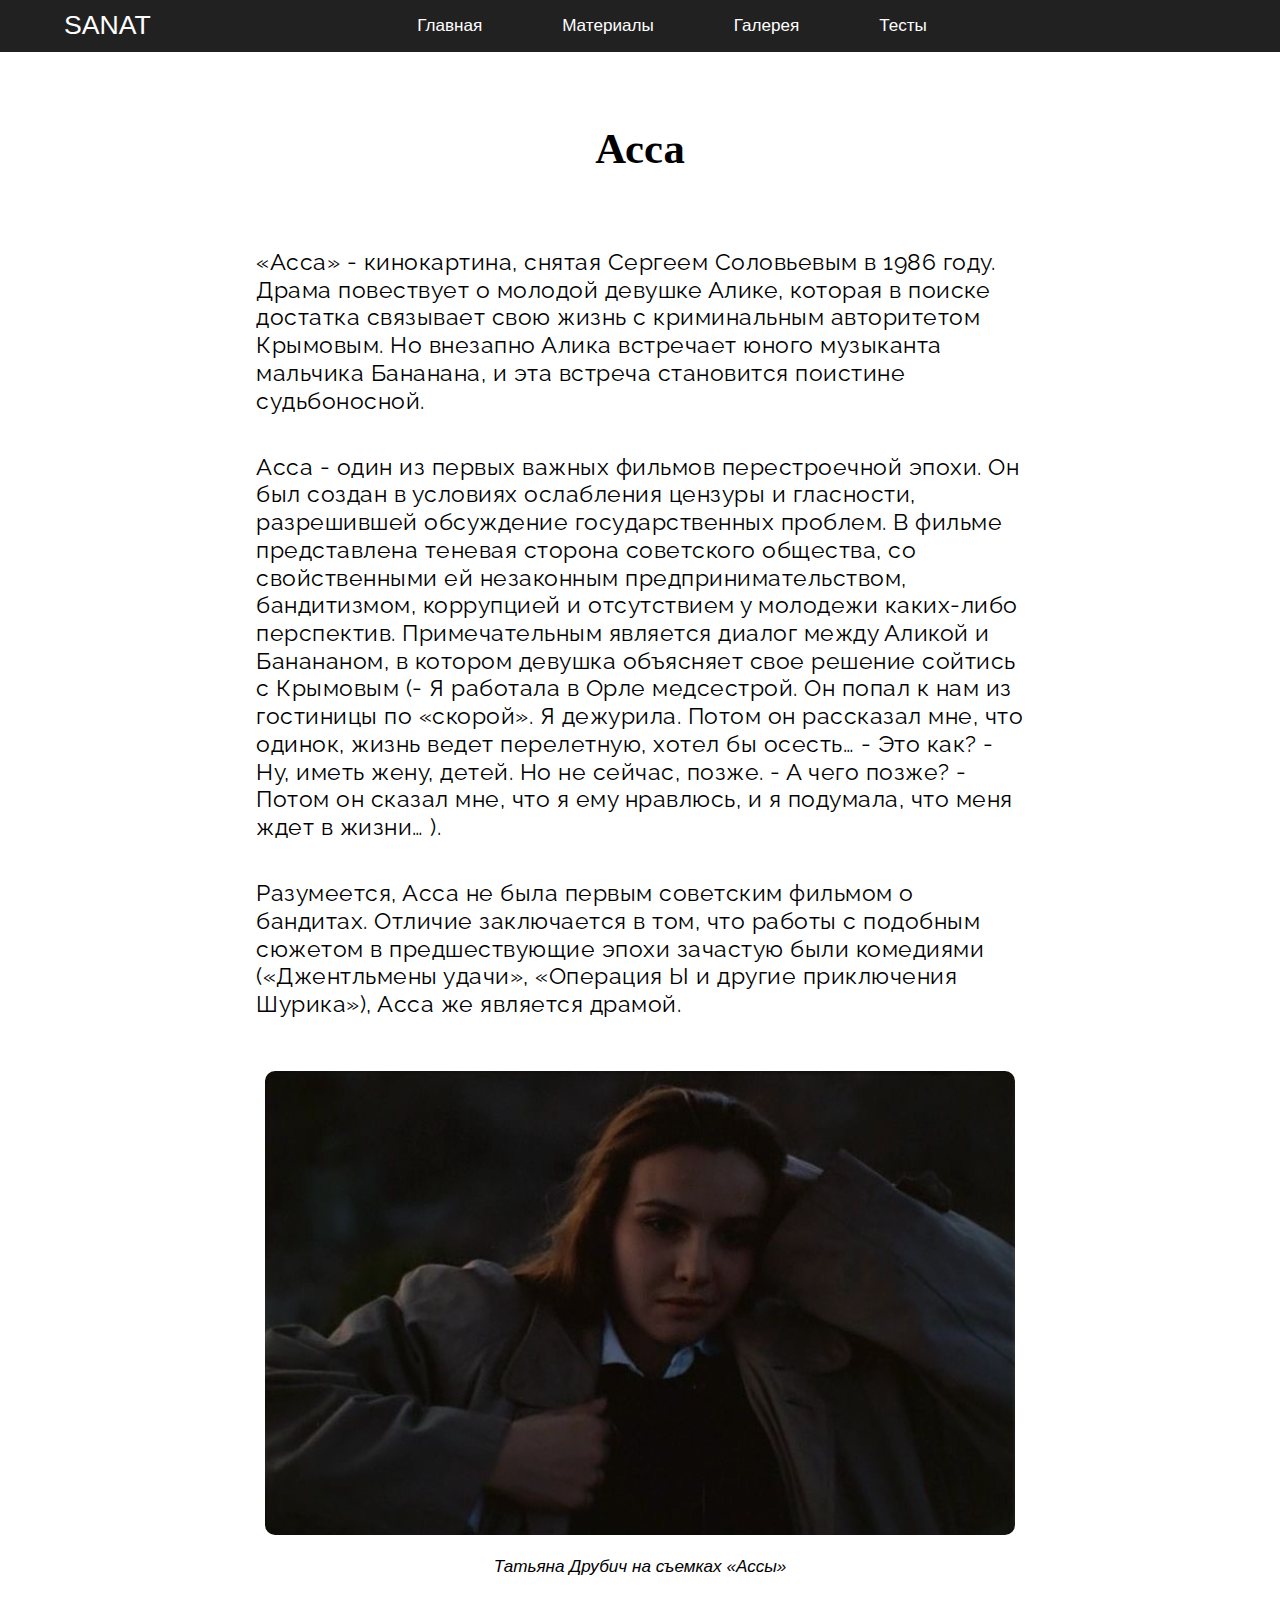
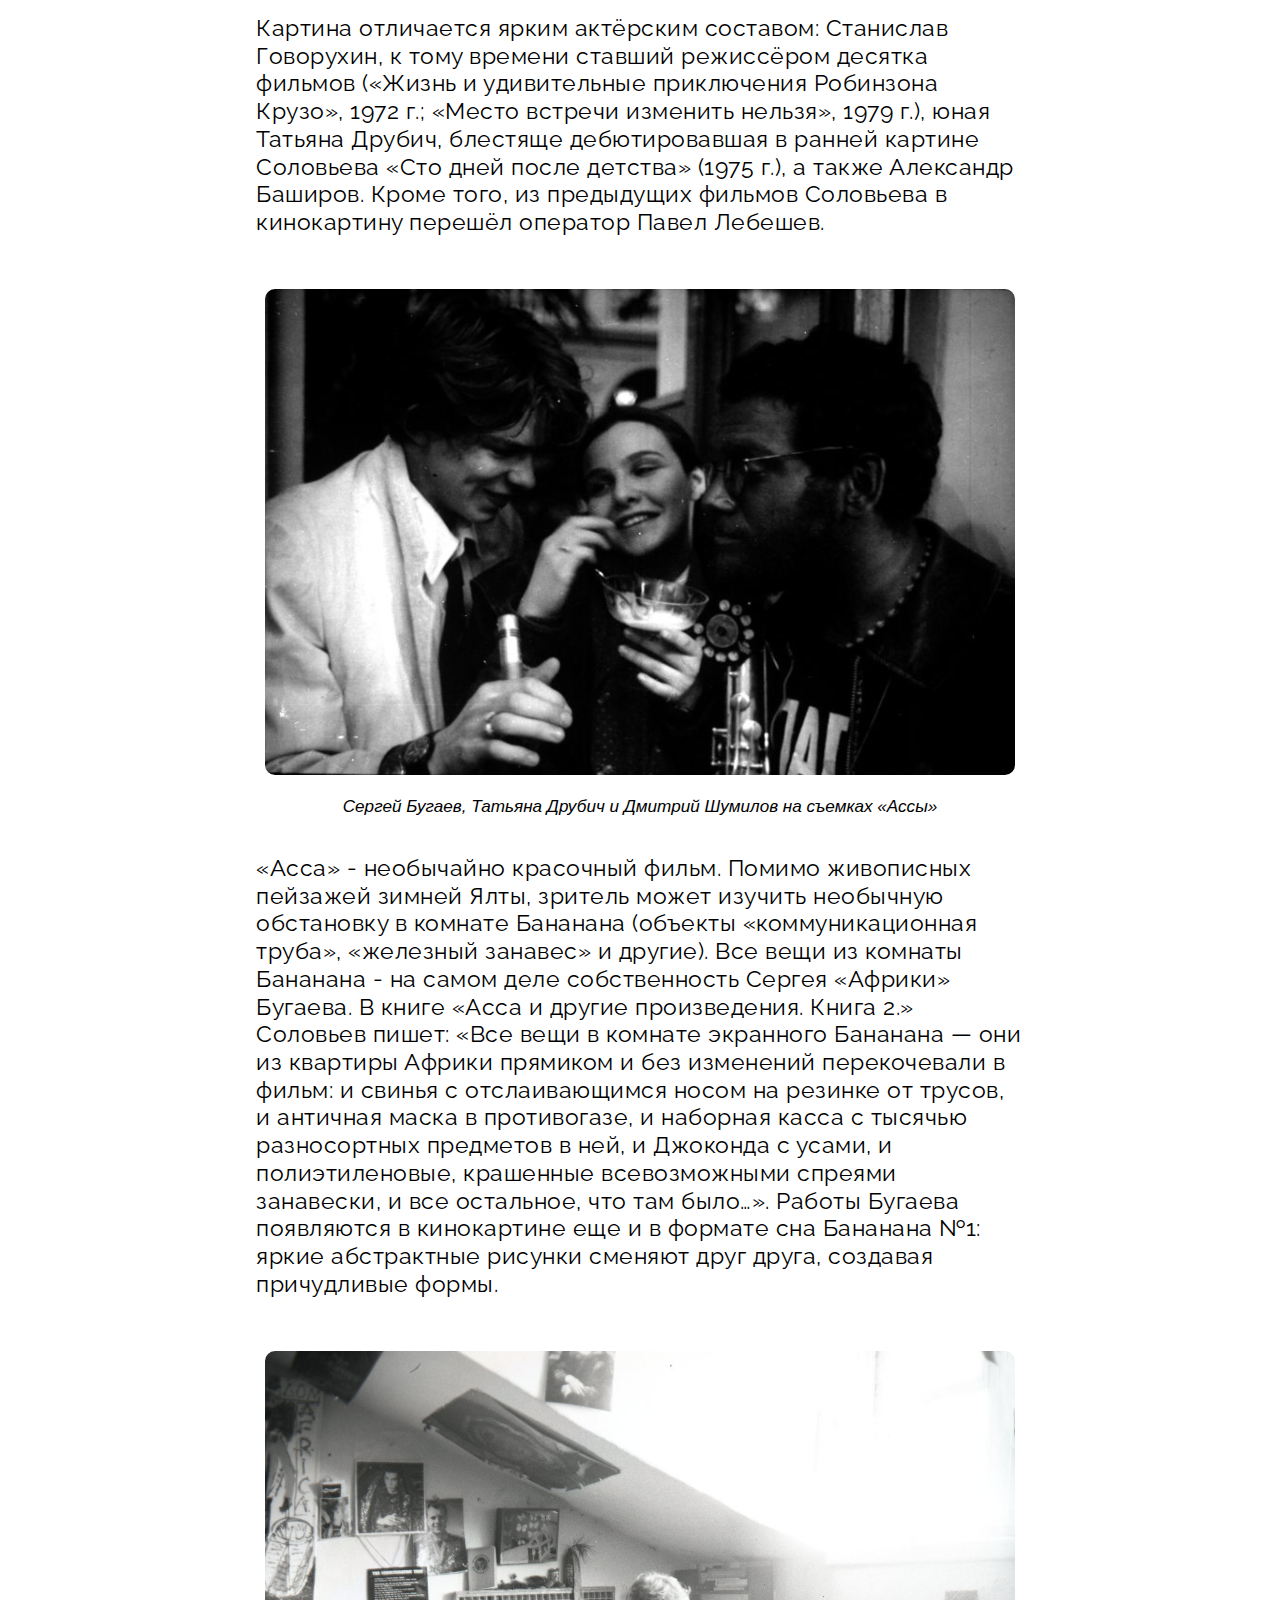
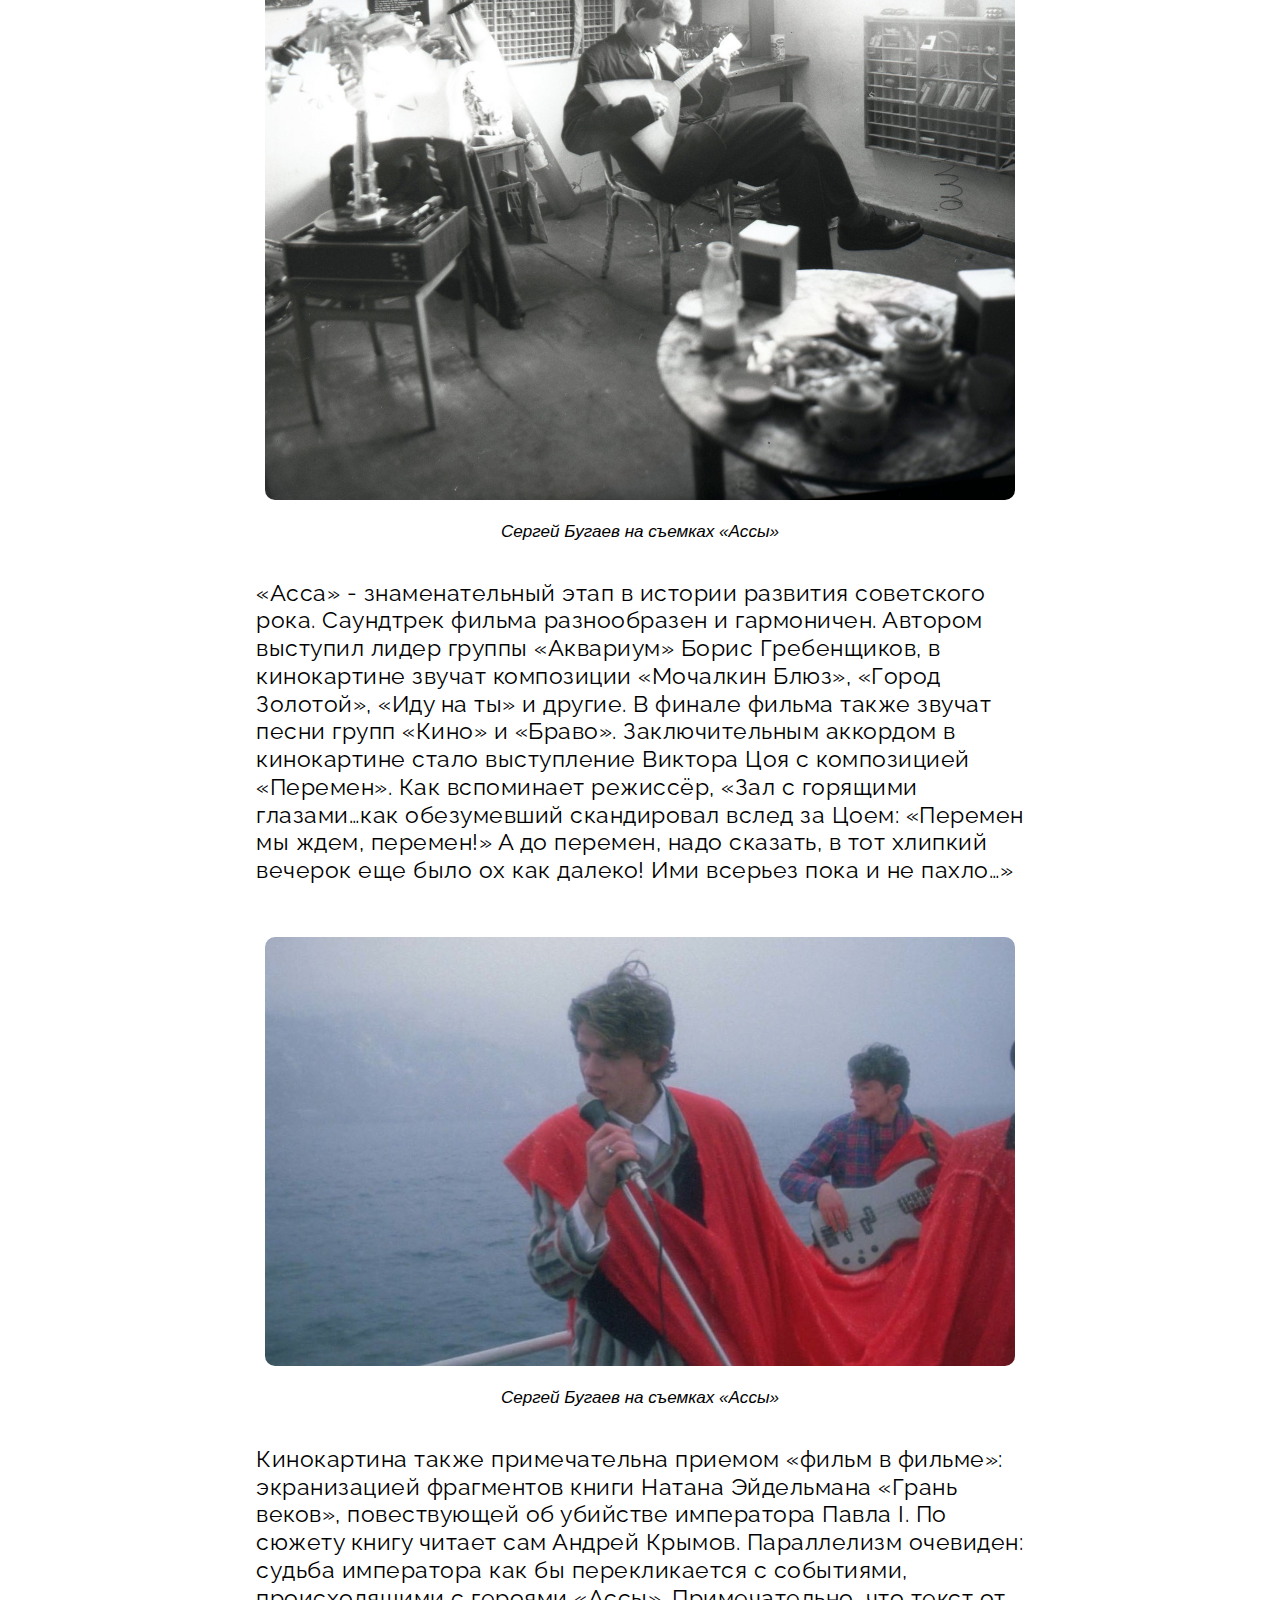
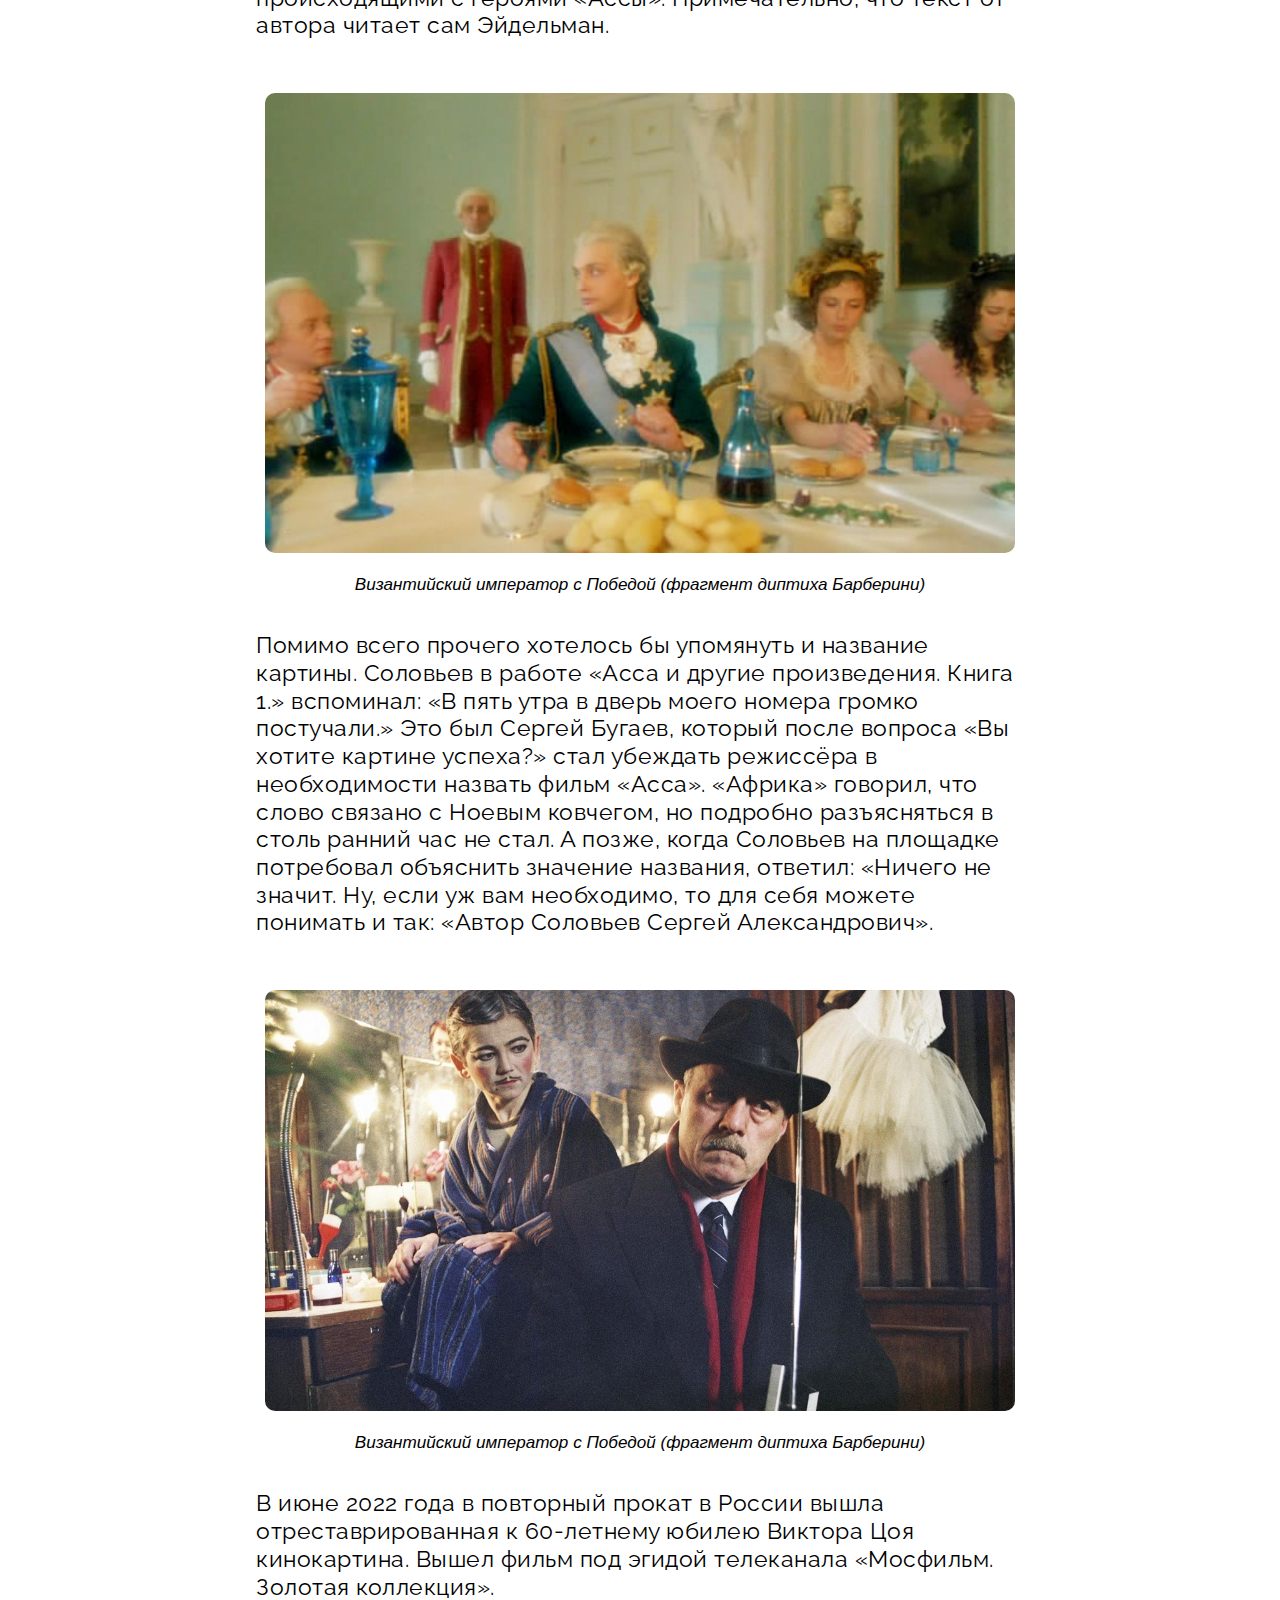
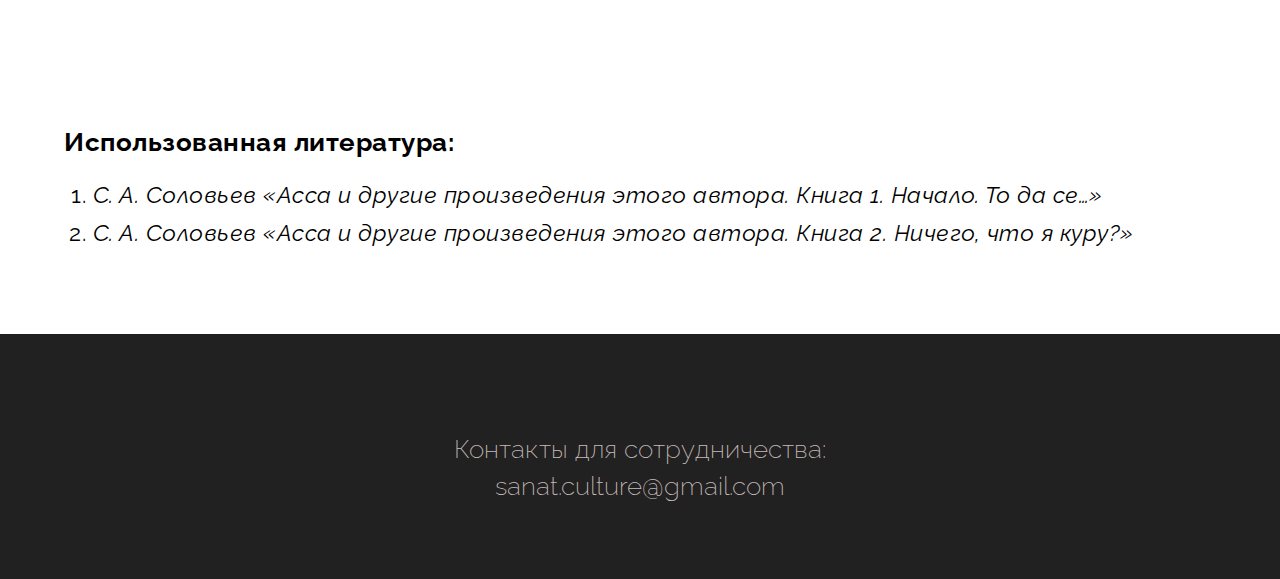
==== commit 3611a9df: "New page" ====
--- a/assa.html
+++ b/assa.html
@@ -19,7 +19,7 @@
                     <span class="line line1"></span>
                     <span class="line line2"></span>
                     <span class="line line3"></span>
-                </div>  
+                </div>
             <nav class="header__menu menu">
                 <ul class="menu__list">
                     <li class="menu__item">
@@ -29,7 +29,7 @@
                         <a href="./content.html" class="menu__link">Материалы</a>
                     </li>
                     <li class="menu__item">
-                        <a href="./contact.html" class="menu__link">Контакты</a>
+                      <a href="./gallery.html" class="menu__link">Галерея</a>
                     </li>
                     <li class="menu__item">
                         <a href="./tests.html" class="menu__link">Тесты</a>
@@ -42,12 +42,12 @@
                 <h1 class="mainpage_text">Асса</h1>
                 <div class="image-text">
                     <p class="content-text">
-                        «Асса» - кинокартина, снятая Сергеем Соловьевым в 1986 году. Драма повествует о молодой девушке Алике, которая в поиске достатка связывает свою жизнь с криминальным авторитетом Крымовым. Но внезапно Алика встречает юного музыканта мальчика Бананана, и эта встреча становится поистине судьбоносной. 
+                        «Асса» - кинокартина, снятая Сергеем Соловьевым в 1986 году. Драма повествует о молодой девушке Алике, которая в поиске достатка связывает свою жизнь с криминальным авторитетом Крымовым. Но внезапно Алика встречает юного музыканта мальчика Бананана, и эта встреча становится поистине судьбоносной.
                     </p>
                  </div>
                  <div class="image-text">
                     <p class="content-text">
-                        Асса - один из первых важных фильмов перестроечной эпохи. Он был создан в условиях ослабления цензуры и гласности, разрешившей обсуждение государственных проблем. В фильме представлена теневая сторона советского общества, со свойственными ей незаконным предпринимательством, бандитизмом, коррупцией и отсутствием у молодежи каких-либо перспектив. Примечательным является диалог между Аликой и Банананом, в котором девушка объясняет свое решение сойтись с Крымовым (- Я работала в Орле медсестрой. Он попал к нам из гостиницы по «скорой». Я дежурила. Потом он рассказал мне, что одинок, жизнь ведет перелетную, хотел бы осесть… - Это как? - Ну, иметь жену, детей. Но не сейчас, позже. - А чего позже? - Потом он сказал мне, что я ему нравлюсь, и я подумала, что меня ждет в жизни… ). 
+                        Асса - один из первых важных фильмов перестроечной эпохи. Он был создан в условиях ослабления цензуры и гласности, разрешившей обсуждение государственных проблем. В фильме представлена теневая сторона советского общества, со свойственными ей незаконным предпринимательством, бандитизмом, коррупцией и отсутствием у молодежи каких-либо перспектив. Примечательным является диалог между Аликой и Банананом, в котором девушка объясняет свое решение сойтись с Крымовым (- Я работала в Орле медсестрой. Он попал к нам из гостиницы по «скорой». Я дежурила. Потом он рассказал мне, что одинок, жизнь ведет перелетную, хотел бы осесть… - Это как? - Ну, иметь жену, детей. Но не сейчас, позже. - А чего позже? - Потом он сказал мне, что я ему нравлюсь, и я подумала, что меня ждет в жизни… ).
                     </p>
                  </div>
                  <div class="image-text">
@@ -133,7 +133,7 @@
                 <div class="mainpage__lines">
                     <span class="linem main__line1"></span>
                     <span class="linem main__line2"></span>
-                </div> 
+                </div>
             </div>
         </div>
         <div class="literature">
@@ -154,4 +154,4 @@
     </div>
     <script src="./css/js/script.js"></script>
 </body>
-</html>+</html>
--- a/css/footer.css
+++ b/css/footer.css
@@ -1,5 +1,5 @@
 .footer-container{
-    padding-top: 3%;
+    padding-top: 8%;
     background-color: #212121;
     display: block;
     justify-content: center;
@@ -8,14 +8,14 @@
 }
 
 .contacts{
-    font-size: calc(10px + 14 * (100vw / 1440));
+    font-size: calc(14px + 14 * (100vw / 1440));
     font-weight: 200;
     font-family: 'Raleway', sans-serif;
 }
 
 .mail{
     padding: 10px 0px 80px 0;
-    font-size: calc(10px + 14 * (100vw / 1440));
+    font-size: calc(14px + 14 * (100vw / 1440));
     font-weight: 200;
     font-family: 'Raleway', sans-serif;
 }--- a/css/article.css
+++ b/css/article.css
@@ -45,7 +45,7 @@
 }
 
 .content-text{
-    font-size: calc(12px + 12 * (100vw / 1440));
+    font-size: calc(16px + 8 * (100vw / 1440));
     font-family: 'Raleway', sans-serif;
     letter-spacing: 0.5px;
     line-height: 1.2;
@@ -119,15 +119,16 @@
     text-align: left;
     align-items: center;
     margin: 0 auto;
+    padding: 5% 0;
 }
 
 .literature__container{
-    margin: 5% 0;
+    margin: 2% 0;
 }
 
 .used_lit{
     margin: 2% 0;
-    font-size: calc(12px + 14 * (100vw / 1440));
+    font-size: calc(14px + 14 * (100vw / 1440));
     font-family: 'Raleway', sans-serif;
 }
 
@@ -136,7 +137,7 @@
 }
 
 .list_list{
-    font-size: calc(10px + 10 * (100vw / 1440));
+    font-size: calc(14px + 10 * (100vw / 1440));
     font-family: 'Raleway', sans-serif;
     letter-spacing: 0.5px;
     line-height: 1.2;
